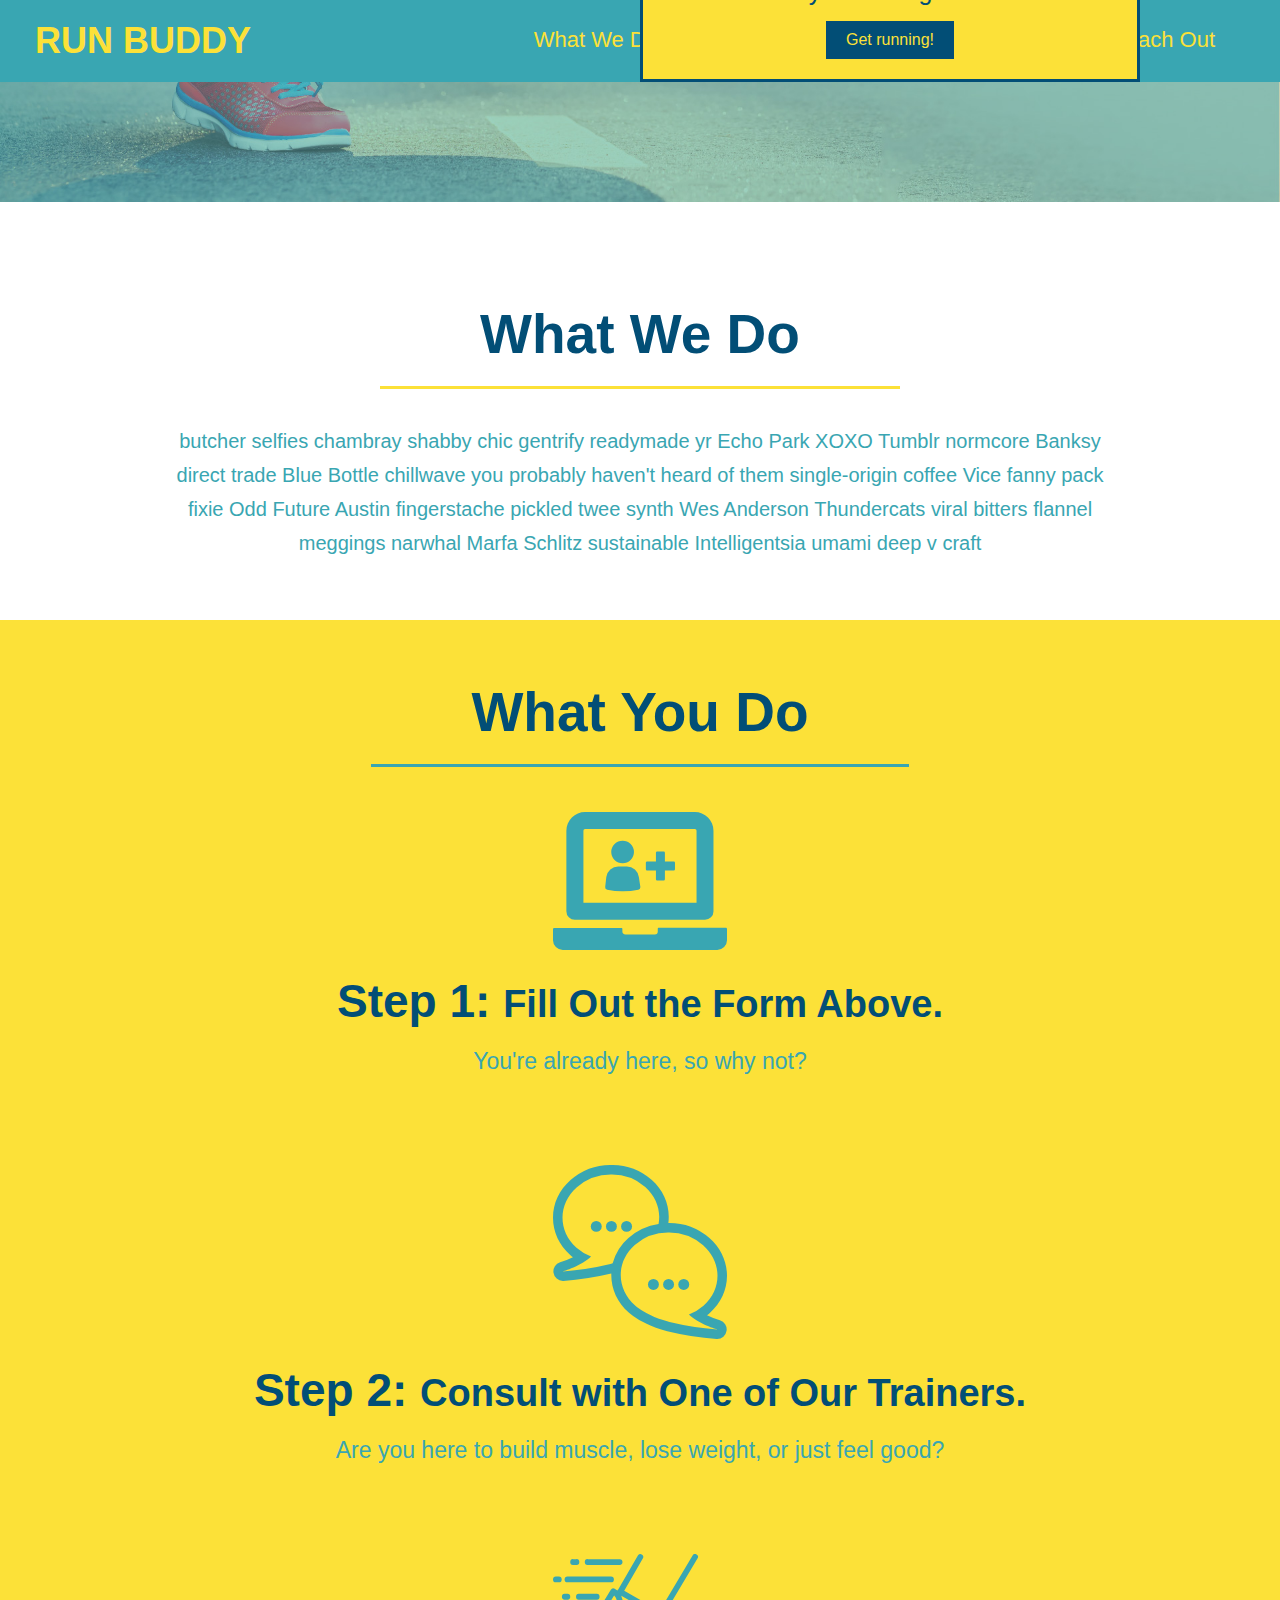
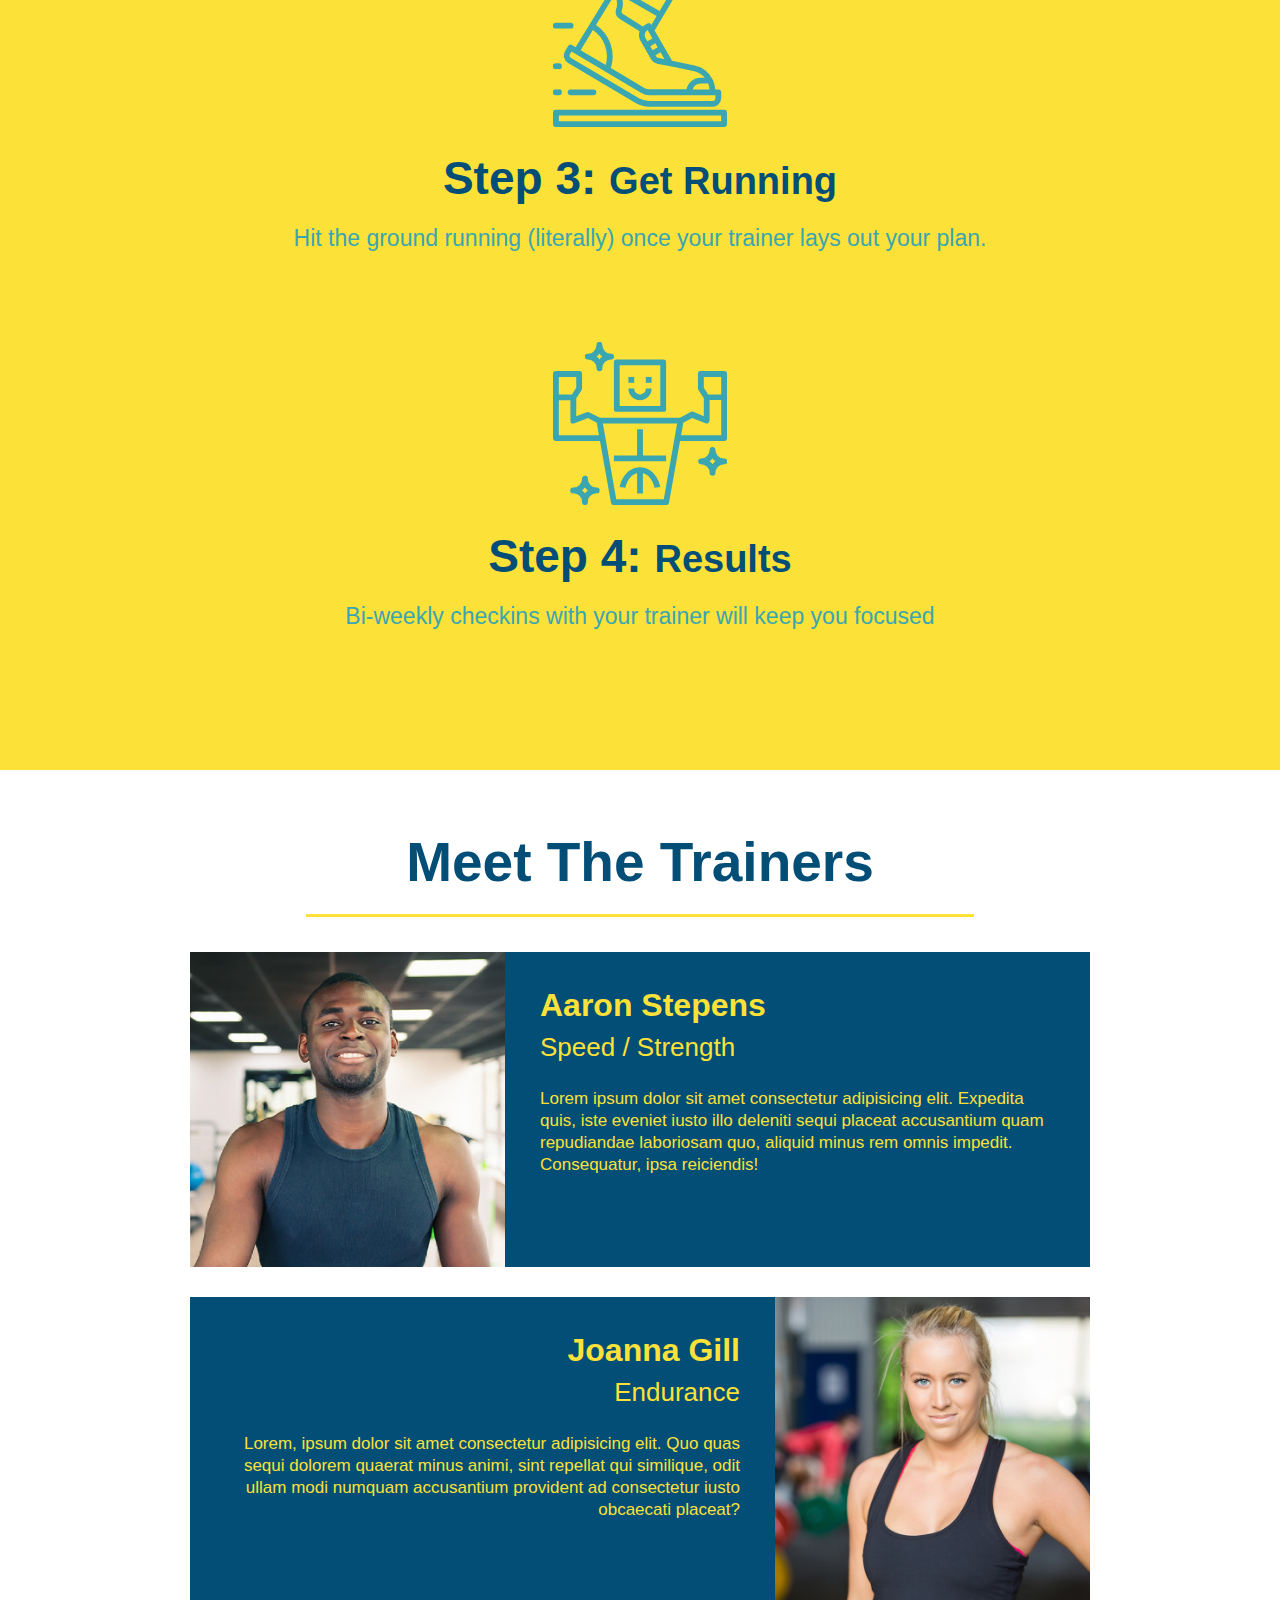
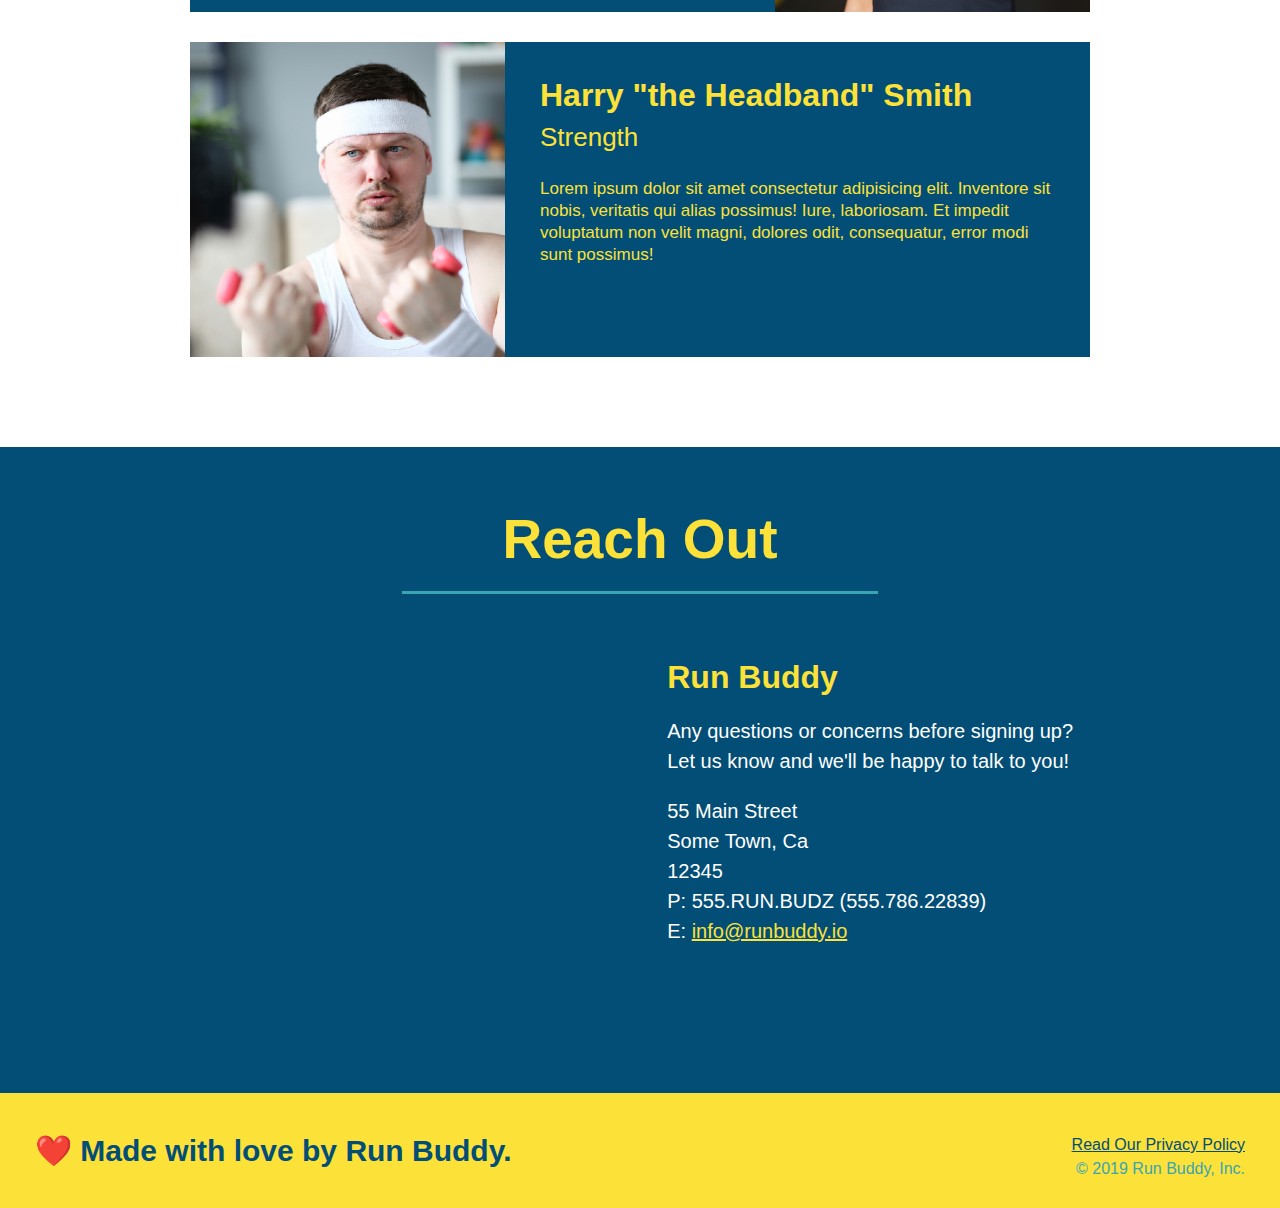
==== index.html @ 55fb3ee8 "privacy policy complete" ====
<!DOCTYPE html>
<html lang="en">

    <head>
       <meta charset="UTF-8" />
       <title>Run Buddy</title>
       <link rel="stylesheet" href="./assests/css/style.css" />
       <link rel="stylesheet" href="./assests/css/secondary-styles.css" />
    </head>

           <body>
              <!-- navigation-->
              <header>
                 <h1>
                    <a href="/">
                      RUN BUDDY
                    </a>
                 </h1>
                 <nav>
                  <!-- Unordered list element -->
                  <ul>
                     <!-- List item element -->
                     <li>
                        <!-- Anchor element -->
                        <a href="#what-we-do">What We Do</a>
                     </li>
                     <li>
                        <a href="#what-you-do">What You Do</a>
                     </li>
                     <li>
                        <a href="#your-trainers">Your Trainers</a>                          
                     </li>
                     <li>
                        <a href="#reach-out">Reach Out</a>
                     </li>
                  </ul>
               </nav>
              </header>

              <!-- Hero/jumbotron -->
              <section class="hero">
                 <div class="hero-form">
                    <h3>Getting Started Today</h3>
                    <p>Fill out this form and one of our trainers will schedule a consult</p>
                  <!-- Add form element -->
                  <form>
                     <label for="name">Enter full name:</label>
                     <input class="form-input" type="text" placeholder="your Name" name="name" id="name"/>
                     <label for="email">Enter email address:</label>
                     <input class="form-input" type="email" placeholder="Email Address" name="email" id="email" />
                     <label for="phone">Enter a telephone number:</label>
                     <input class="form-input" type="tel" placeholder="Phone Number" name="phone" id="phone"/>
                     <p>
                        Have you worked out with a trainer before?
                        <input type="radio" name="trainer-confirm" id="trainer-yes"/>
                        <label for ="trainer-yes">Yes</label>
                        <input type="radio" name="trainer-confirm" id="trainer-no"/>
                        <lable for="trainer-no">No</lable>
                     </p>
                     <p>
                        <label for="checkbox">
                        I acknowledge that i am at least 18 years of age</label>
                        <input type="checkbox" name="age-confirm" id="checkbox"/>
                     </p>
                     <button type="submit">
                        Get running!
                     </button>
                  </form>
                 </div>
              </section>
              <!-- End Hero -->

              <!-- "WHAT WE DO" SECTION -->
              <section id="what-we-do" class="intro">
                 <h2 class="section-title primary-border"> What We Do </h2>
                 <p>
                    butcher selfies chambray shabby chic gentrify readymade yr Echo Park XOXO Tumblr normcore Banksy direct trade Blue Bottle chillwave you probably haven't heard of them single-origin coffee Vice fanny pack fixie Odd Future Austin fingerstache pickled twee synth Wes Anderson Thundercats viral bitters flannel meggings narwhal Marfa Schlitz sustainable Intelligentsia umami deep v craft
                 </p>
              </section>

              <!-- "what you do" section -->
              <section id="what-you-do" class="steps">
               <h2 class="section-title secondary-border">What You Do</h2>

               <div>
                  <img src="./assests/step-1.svg" alt=""/>
                  <h3>Step 1: <span>Fill Out the Form Above.</span></h3>
                  <p> You're already here, so why not?</p>
               </div>

               <div>
                  <img src="./assests/step-2.svg" alt=""/>
                  <h3>Step 2: <span>Consult with One of Our Trainers.</span></h3>
                  <p>Are you here to build muscle, lose weight, or just feel good?</p>
               </div>

               <div>
                  <img src="./assests/step-3.svg" alt=""/>
                  <h3>Step 3: <span>Get Running</span></h3>
                  <p>Hit the ground running (literally) once your trainer lays out your plan.</p>
               </div>

               <div>
                  <img src="./assests/step-4.svg" alt=""/>
                  <h3>Step 4: <span>Results</span></h3>
                  <p>Bi-weekly checkins with your trainer will keep you focused</p>
               </div>
              </section>

              <!-- "meet the trainers"-->
              <section id="your-trainers" class="trainers">
               <h2 class="section-title primary-border">Meet The Trainers</h2>
               <!-- 1st trainer bio -->
               <article class="trainer">
                  <img src="./assests/trainer-1.jpg" alt="Aaron Stephens in his workout clothes, ready to pump iron"/>
                  <div class="trainer-bio text-left">
                     <h3>Aaron Stepens</h3>
                     <h4>Speed / Strength</h4>
                     <p>Lorem ipsum dolor sit amet consectetur adipisicing elit. Expedita quis, iste eveniet iusto illo deleniti sequi placeat accusantium quam repudiandae laboriosam quo, aliquid minus rem omnis impedit. Consequatur, ipsa reiciendis!</p>
                  </div>
               </article>
               <!-- 2nd trainer bio -->
               <article class="trainer" >
                  <div class="trainer-bio text-right">
                     <h3>Joanna Gill</h3>
                     <h4>Endurance</h4>
                     <p>Lorem, ipsum dolor sit amet consectetur adipisicing elit. Quo quas sequi dolorem quaerat minus animi, sint repellat qui similique, odit ullam modi numquam accusantium provident ad consectetur iusto obcaecati placeat?</p>
                  </div>
                  <img src="./assests/trainer-2.jpg" alt="Joanna Gill cooling off after a workout"/>
               </article>
               <!-- 3rd trainer bio -->
               <article class="trainer">
                  <img src="./assests/trainer-3.jpg" alt="Harry Snith wearing a headband and lifting comically small pink weights"/>
                  <div class="trainer-bio text-left">
                     <h3>Harry "the Headband" Smith</h3>
                     <h4>Strength</h4>
                     <p>Lorem ipsum dolor sit amet consectetur adipisicing elit. Inventore sit nobis, veritatis qui alias possimus! Iure, laboriosam. Et impedit voluptatum non velit magni, dolores odit, consequatur, error modi sunt possimus!
                     </p>
                  </div>

               </article>
              </section>

              <!-- "Reach out" section -->
              <section id="reach-out" class="contact">
               <h2 class="section-title secondary-border">Reach Out</h2>
               <div class="contact-info">
                  <iframe src="https://www.google.com/maps/embed?pb=!1m18!1m12!1m3!1d14028.545137526095!2d-81.47640531858002!3d28.475442082906326!2m3!1f0!2f0!3f0!3m2!1i1024!2i768!4f13.1!3m3!1m2!1s0x88e77ec39415df75%3A0xf985d8fc7734a5a1!2sUniversal%20Studios%20Florida!5e0!3m2!1sen!2sus!4v1634163363828!5m2!1sen!2sus"
                  style="border: 0;"
                  allowfullscreen="" 
                  loading="lazy">
                  </iframe>               
               <div>
                  <h3>Run Buddy</h3>
                  <p>
                     Any questions or concerns before signing up?
                     <br/>
                     Let us know and we'll be happy to talk to you!
                  </p>
                  <address>
                     55 Main Street <br/>
                     Some Town, Ca <br/>
                     12345 <br/>
                     P: 555.RUN.BUDZ (555.786.22839)<br/>
                     E: <a href="mailto:info@runbuddy.io">info@runbuddy.io</a>
                  </address>
                  </div>
               </div>
              </section>

              <!-- footer -->
              <footer>
                 <h2>❤️ Made with love by Run Buddy.</h2>
                 <div>
                    <a href="./privacy-policy.html">Read Our Privacy Policy</a><br />
                    &copy; 2019 Run Buddy, Inc.
                 </div>
              </footer>

           </body>
</html>
---- assests/css/style.css ----
* {
    margin: 0;
    padding: 0;
    box-sizing: border-box;
}
body {
    /* more on this crazy alphanumerical value in a minute! */
    color: #39a6b2;
    font-family: Helvetica, Arial, sans-serif;
  }
  /* apply styles to <header> */
  header {
      padding: 20px 35px;
      background-color: #39a6b2;
  }
  header h1 {
      font-weight: bold;
      font-size: 36px;
      color: #fce138;
      margin: 0;
      display: inline;
  }

  header a {
      text-decoration: none;
      color: #fce138;
  }
  header nav {
      float: right;
      margin: 7px 0;
  }
  header nav ul li {
      display: inline;
  }
  header nav ul li a {
      margin: 0 30px;
      font-weight: lighter;
      font-size: 22px;
  }
  
  footer {
      background: #fce138;
      width: 100%;
      padding: 40px 35px;
  }
  footer h2 {
      display: inline;
      color: #024e76;
      font-size: 30px;
      margin: 0;
  }
  footer div {
      float: right;
      line-height: 1.5;
      text-align: right;
  }
  footer a {
      color: #024e76;
  }
  section {
      padding: 60px;
  }
  /* Hero Style Chart */
  .hero {
    background-image: url("../hero-bg.jpg");
    height: 600px;
    background-size: cover;
    background-position: center;
    position: relative;
  }
  
  .hero-form {
    border: 3px solid #024e76;
    background-color: #fce138;
    padding: 20px;
    width: 500px;
    color: #024e76;
    position: absolute;
    bottom: 120px;
    right: 140px;
  }
  
  .hero-form h3 {
      font-size: 20px;
      margin: 0px;

  }

  .hero-form p {
      margin: 5px 0 15px 0;
  }

  .form-input {
    border: 1px solid #024e76;
    display: block;
    padding: 7px 15px;
    font-size: 16px;
    color: #024e76;
    width: 100%;
    margin-bottom: 15px 
  }

  .hero-form label {
      margin: 0 5px
  }

  .hero-form button {
    color: #fce138;
    background-color: #024e76;
    border: none;
    padding: 10px 20px;
    font-size: 16px;
  }

  .intro {
    text-align: center;
  }
  
  .intro p {
      margin: 0 auto;
      line-height: 1.7;
      color: #39a6b2;
      width: 80%;
      font-size: 20px;
  }

  .steps {
      text-align: center;
      background: #fce138;
  }

  .steps div {
    margin-bottom: 80px;
  }
  
  .steps img {
    width: 15%;
    margin: 10px 0;
  }
  
  .steps h3 {
    color: #024e76;
    font-size: 46px;
    margin-top: 10px;
  }
  
  .steps p {
    color: #39a6b2;
    font-size: 23px;
  }
  
  .steps span {
    font-size: 38px;
  }


  
  .section-title {
    font-size: 55px;
    color: #024e76;
    margin-bottom: 35px;
    padding: 0 100px 20px 100px;
    display: inline-block;
    border-bottom: 3px solid;
  }
   .primary-border {
       border-color: #fce138;
   }
   .secondary-border {
       border-color: #39a6b2;
   }
   
   .trainers {
    text-align: center;
  }
   .trainer {
       width: 900px;
       margin:0 auto 30px auto;
       background: #024e76;
       color: #fce138;
       overflow: auto;
   }
   .trainer img {
       width: 35%;
       float: left;
   }
   .trainer-bio {
       padding: 35px;
       float: left;
       width: 65%;
   }
   .trainer-bio h3 {
       font-size: 32px;
       margin-bottom: 8px;
   }
   .trainer-bio h4 {
       font-weight: lighter;
       font-size: 26px;
       margin-bottom: 25px;
   }
   .trainer-bio p {
       font-size: 17px;
       line-height: 1.3;
   }

   .text-left {
       text-align: left;
   }
   .text-right {
       text-align: right;
   }

   .contact {
    background-color: #024e76;
    text-align: center;
   }

   .contact h2 {
       color: #fce138;
   }

   .contact-info iframe {
       width: 400px;
       height: 400px;
   }

   .contact-info div {
       width: 410px;
       display: inline-block;
       vertical-align: top;
       text-align: left;
       margin: 30px 0 0 60px;
       color: white;
   }

   .contact-info h3 {
       color: #fce138;
       font-size: 32px;
   }
    .contact-info p, .contact-info address {
        margin: 20px 0;
        line-height: 1.5;
        font-size: 20px;
        font-style: normal;
    }
.contact-info a {
    color: #fce138;
}
---- assests/css/secondary-styles.css ----
.hero {
    background-position: bottom;
    height: auto;
    text-align: center;
    margin-bottom: 40px;
}

.page-title {
    color: #fce138;
    display: inline-block;
    border-bottom: 4px solid;
    padding: 0 80 15;
    font-weight: normal;
    font-size: 42px;
    font-style: italic;
}

.secondary-content {
    width: 80%;
    margin: 0 auto;
    color: #024e76;
}

.secondary-content h3, p {
    font-size: 25px;
    margin: 20px 0;
}

.secondary-content p {
    font-size: 16px;
    line-height: 1.5;
    
}

.secondary-content ul {
    margin: 15px 20px;

}

.secondary-content li {
    color: #39a6b2;
    margin: 10px 0;
}
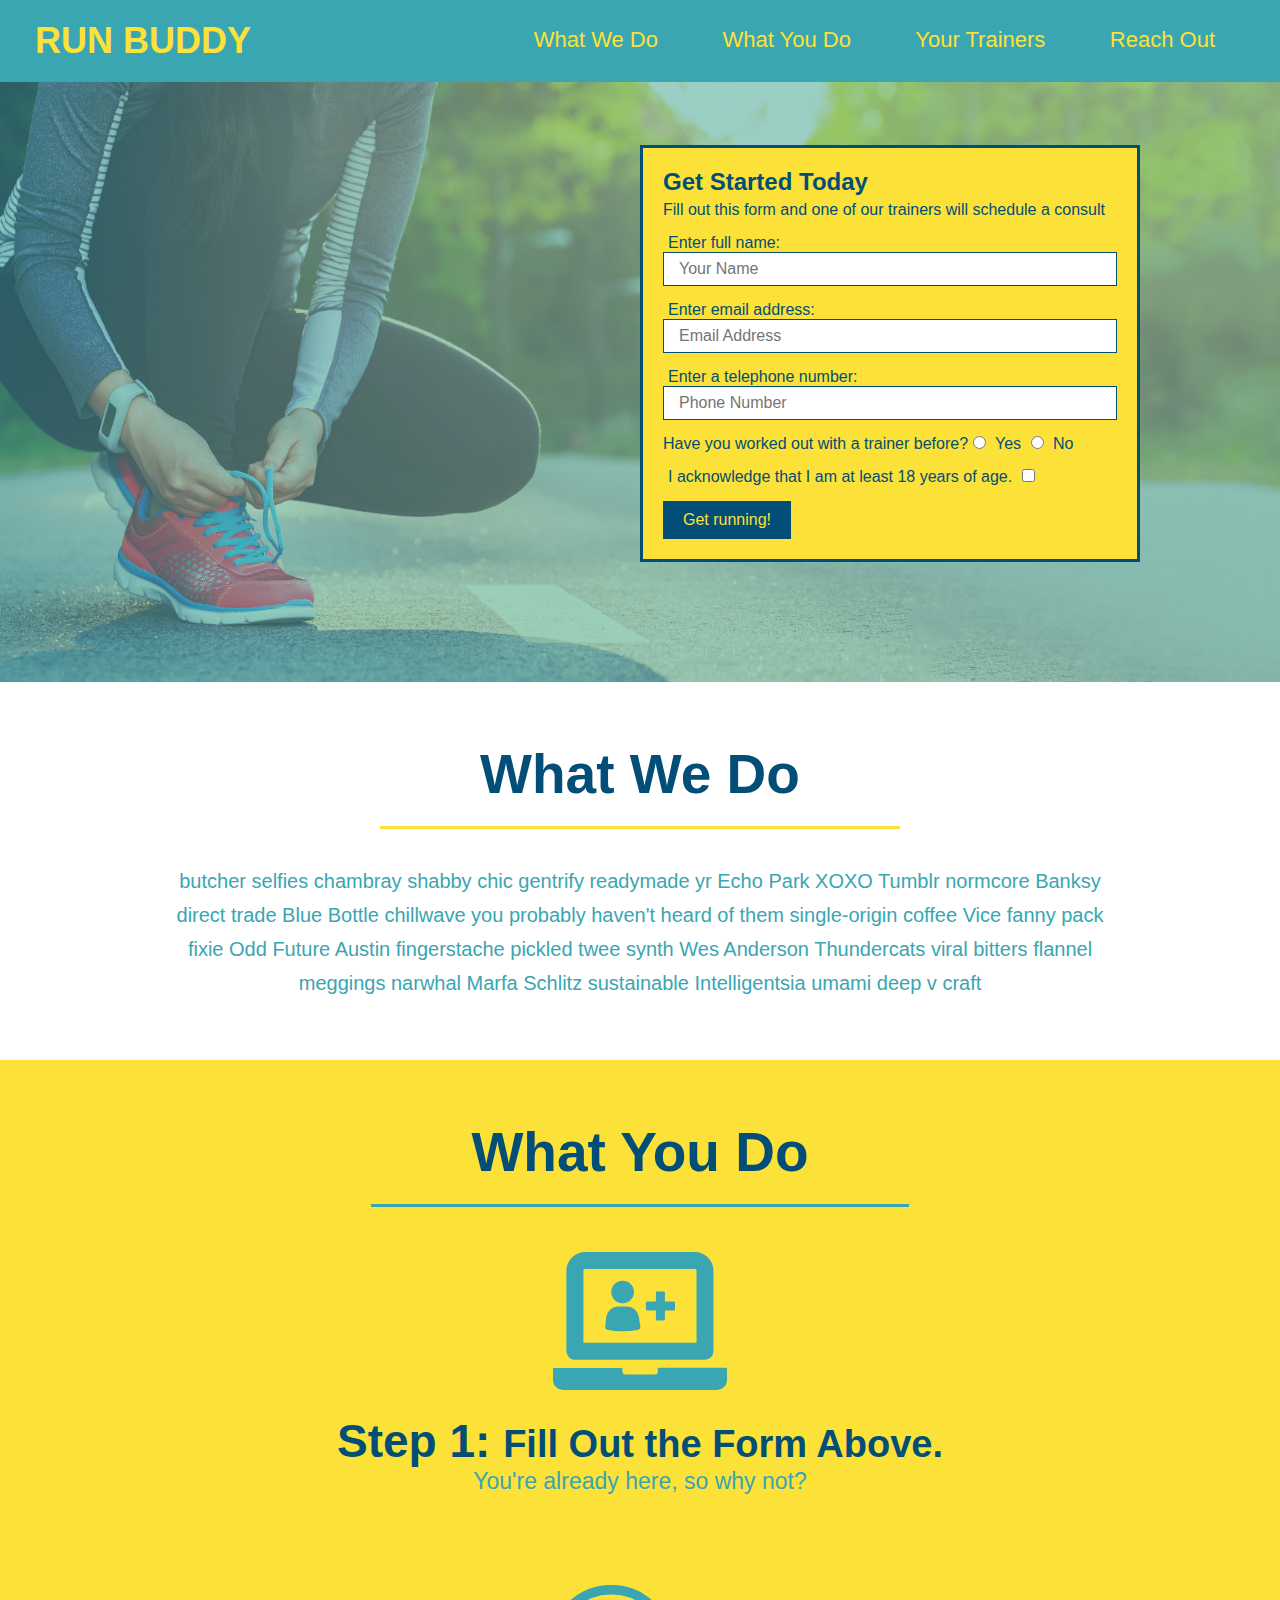
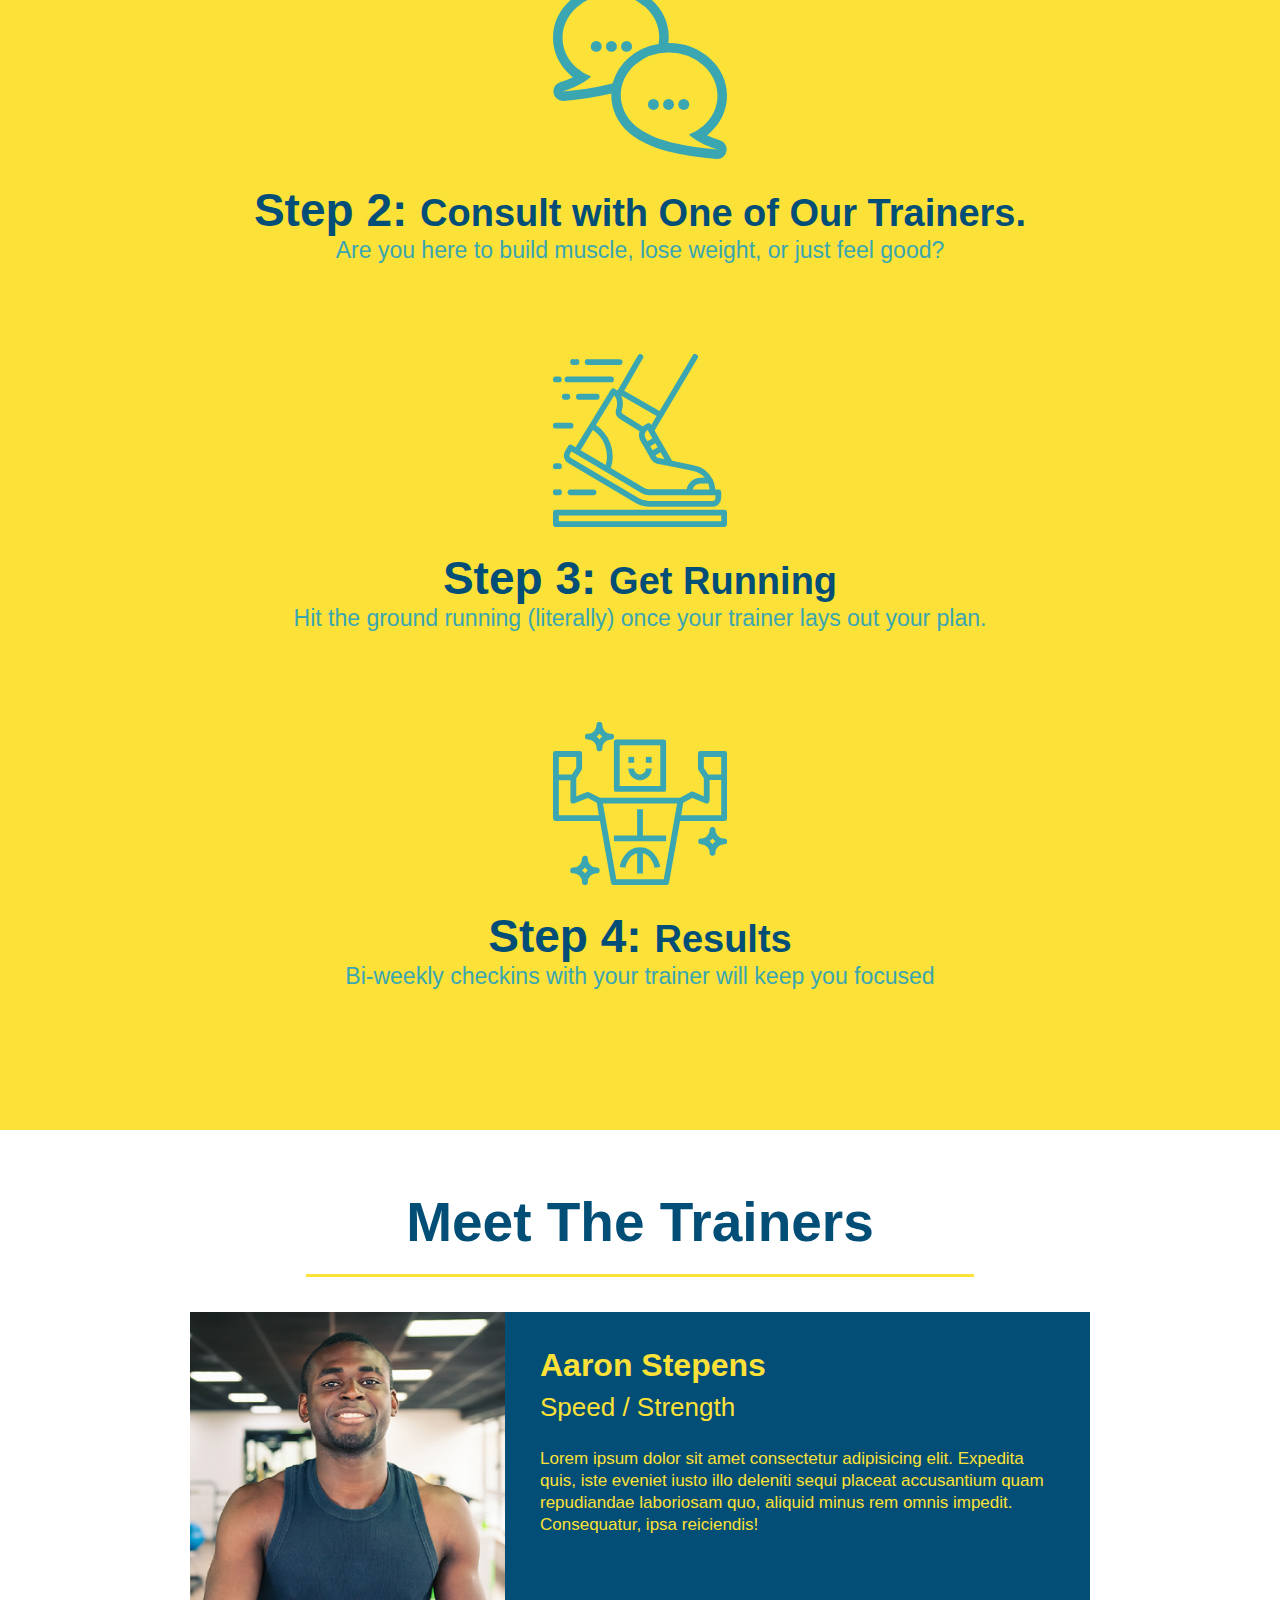
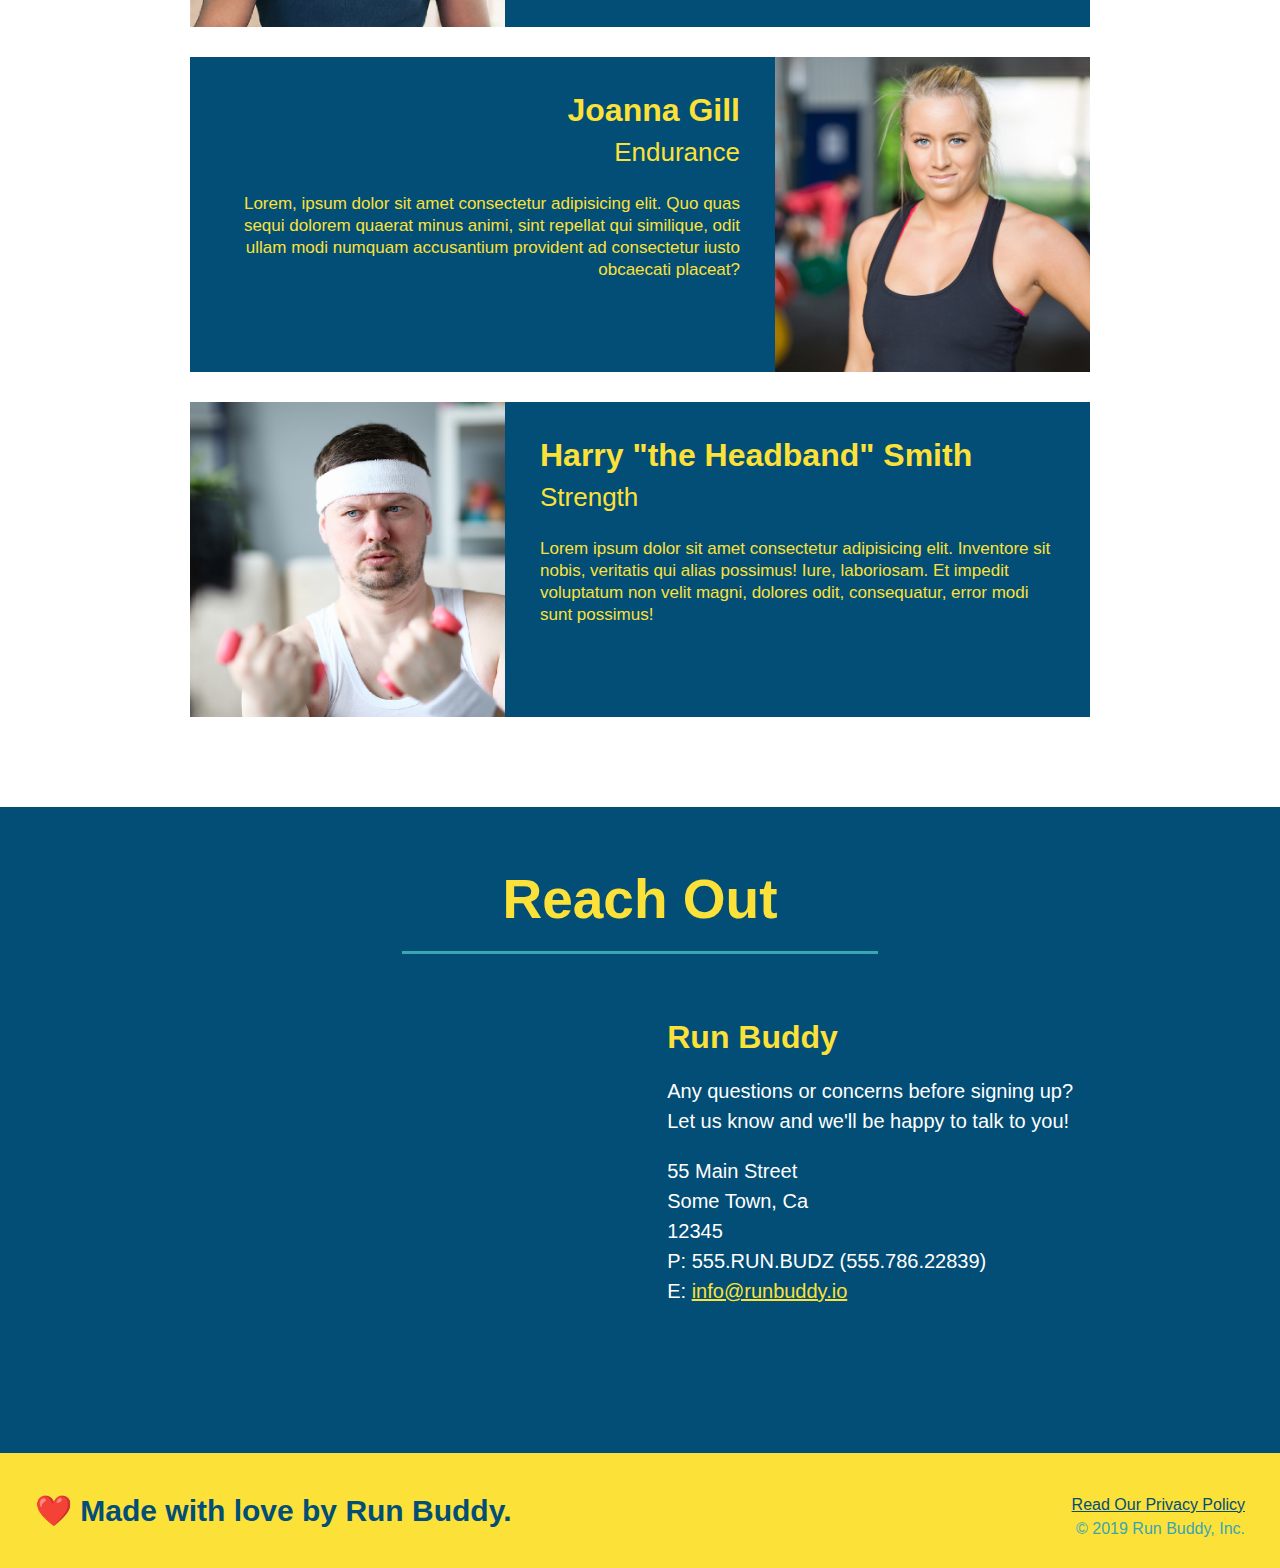
==== commit 570d083d: "Run buddy complete" ====
--- a/index.html
+++ b/index.html
@@ -5,7 +5,6 @@
        <meta charset="UTF-8" />
        <title>Run Buddy</title>
        <link rel="stylesheet" href="./assests/css/style.css" />
-       <link rel="stylesheet" href="./assests/css/secondary-styles.css" />
     </head>
 
            <body>
@@ -40,12 +39,12 @@
               <!-- Hero/jumbotron -->
               <section class="hero">
                  <div class="hero-form">
-                    <h3>Getting Started Today</h3>
+                    <h3>Get Started Today</h3>
                     <p>Fill out this form and one of our trainers will schedule a consult</p>
                   <!-- Add form element -->
                   <form>
                      <label for="name">Enter full name:</label>
-                     <input class="form-input" type="text" placeholder="your Name" name="name" id="name"/>
+                     <input class="form-input" type="text" placeholder="Your Name" name="name" id="name"/>
                      <label for="email">Enter email address:</label>
                      <input class="form-input" type="email" placeholder="Email Address" name="email" id="email" />
                      <label for="phone">Enter a telephone number:</label>
@@ -53,13 +52,13 @@
                      <p>
                         Have you worked out with a trainer before?
                         <input type="radio" name="trainer-confirm" id="trainer-yes"/>
-                        <label for ="trainer-yes">Yes</label>
-                        <input type="radio" name="trainer-confirm" id="trainer-no"/>
-                        <lable for="trainer-no">No</lable>
+                        <label for="trainer-yes">Yes</label>
+                        <input type="radio" name="trainer-confirm" id="trainer-no" />
+                        <label for="trainer-no">No</label>
                      </p>
                      <p>
                         <label for="checkbox">
-                        I acknowledge that i am at least 18 years of age</label>
+                        I acknowledge that I am at least 18 years of age.</label>
                         <input type="checkbox" name="age-confirm" id="checkbox"/>
                      </p>
                      <button type="submit">
@@ -145,7 +144,7 @@
               <section id="reach-out" class="contact">
                <h2 class="section-title secondary-border">Reach Out</h2>
                <div class="contact-info">
-                  <iframe src="https://www.google.com/maps/embed?pb=!1m18!1m12!1m3!1d14028.545137526095!2d-81.47640531858002!3d28.475442082906326!2m3!1f0!2f0!3f0!3m2!1i1024!2i768!4f13.1!3m3!1m2!1s0x88e77ec39415df75%3A0xf985d8fc7734a5a1!2sUniversal%20Studios%20Florida!5e0!3m2!1sen!2sus!4v1634163363828!5m2!1sen!2sus"
+                  <iframe src="https://www.google.com/maps/embed?pb=!1m18!1m12!1m3!1d3147.1079747227936!2d-120.42364418397035!3d37.92790791110593!2m3!1f0!2f0!3f0!3m2!1i1024!2i768!4f13.1!3m3!1m2!1s0x8090c49129b6ac57%3A0xb56c7eb95a2cd8bd!2sMain%20St%2C%20California%2095327!5e0!3m2!1sen!2sus!4v1616426329495!5m2!1sen!2sus"
                   style="border: 0;"
                   allowfullscreen="" 
                   loading="lazy">
--- a/assests/css/style.css
+++ b/assests/css/style.css
@@ -81,8 +81,8 @@
   }
   
   .hero-form h3 {
-      font-size: 20px;
-      margin: 0px;
+      font-size: 24px;
+      margin: 0;
 
   }
 
@@ -97,11 +97,11 @@
     font-size: 16px;
     color: #024e76;
     width: 100%;
-    margin-bottom: 15px 
+    margin-bottom: 15px;
   }
 
   .hero-form label {
-      margin: 0 5px
+      margin: 0 5px;
   }
 
   .hero-form button {
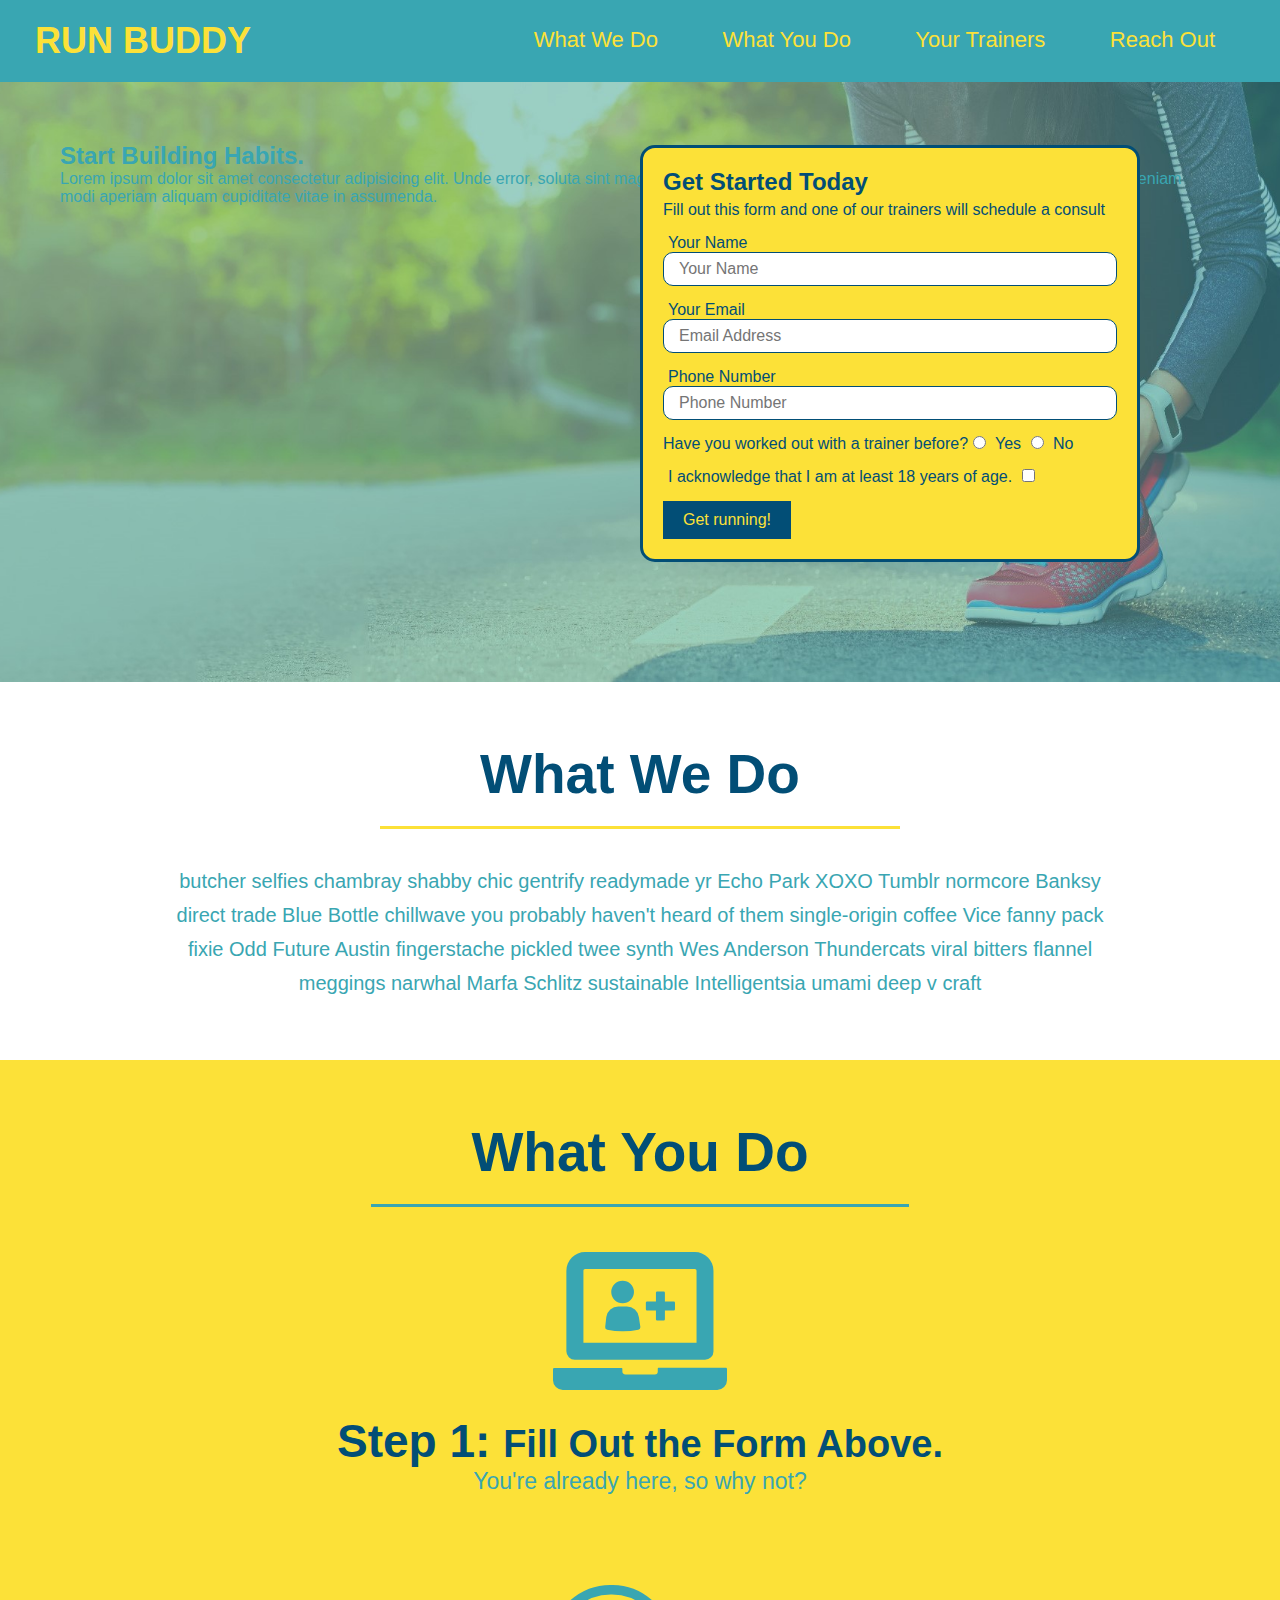
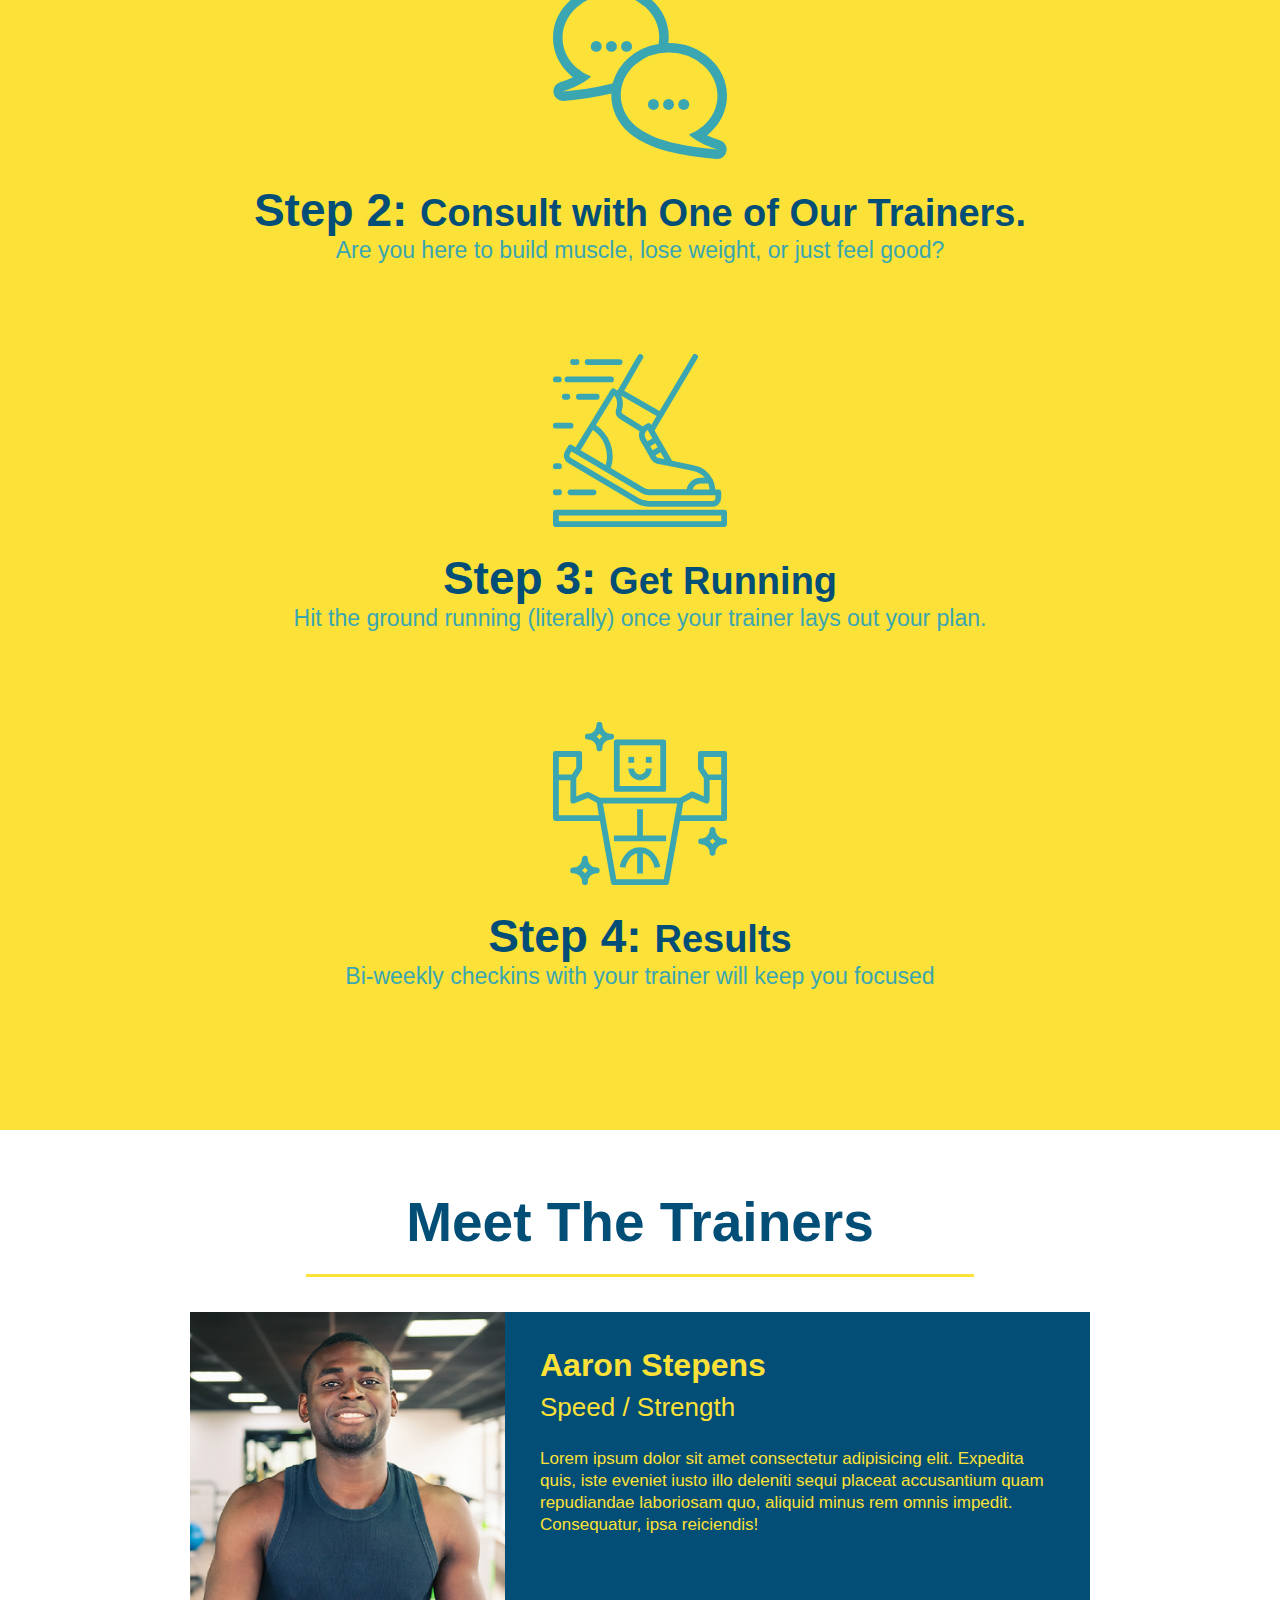
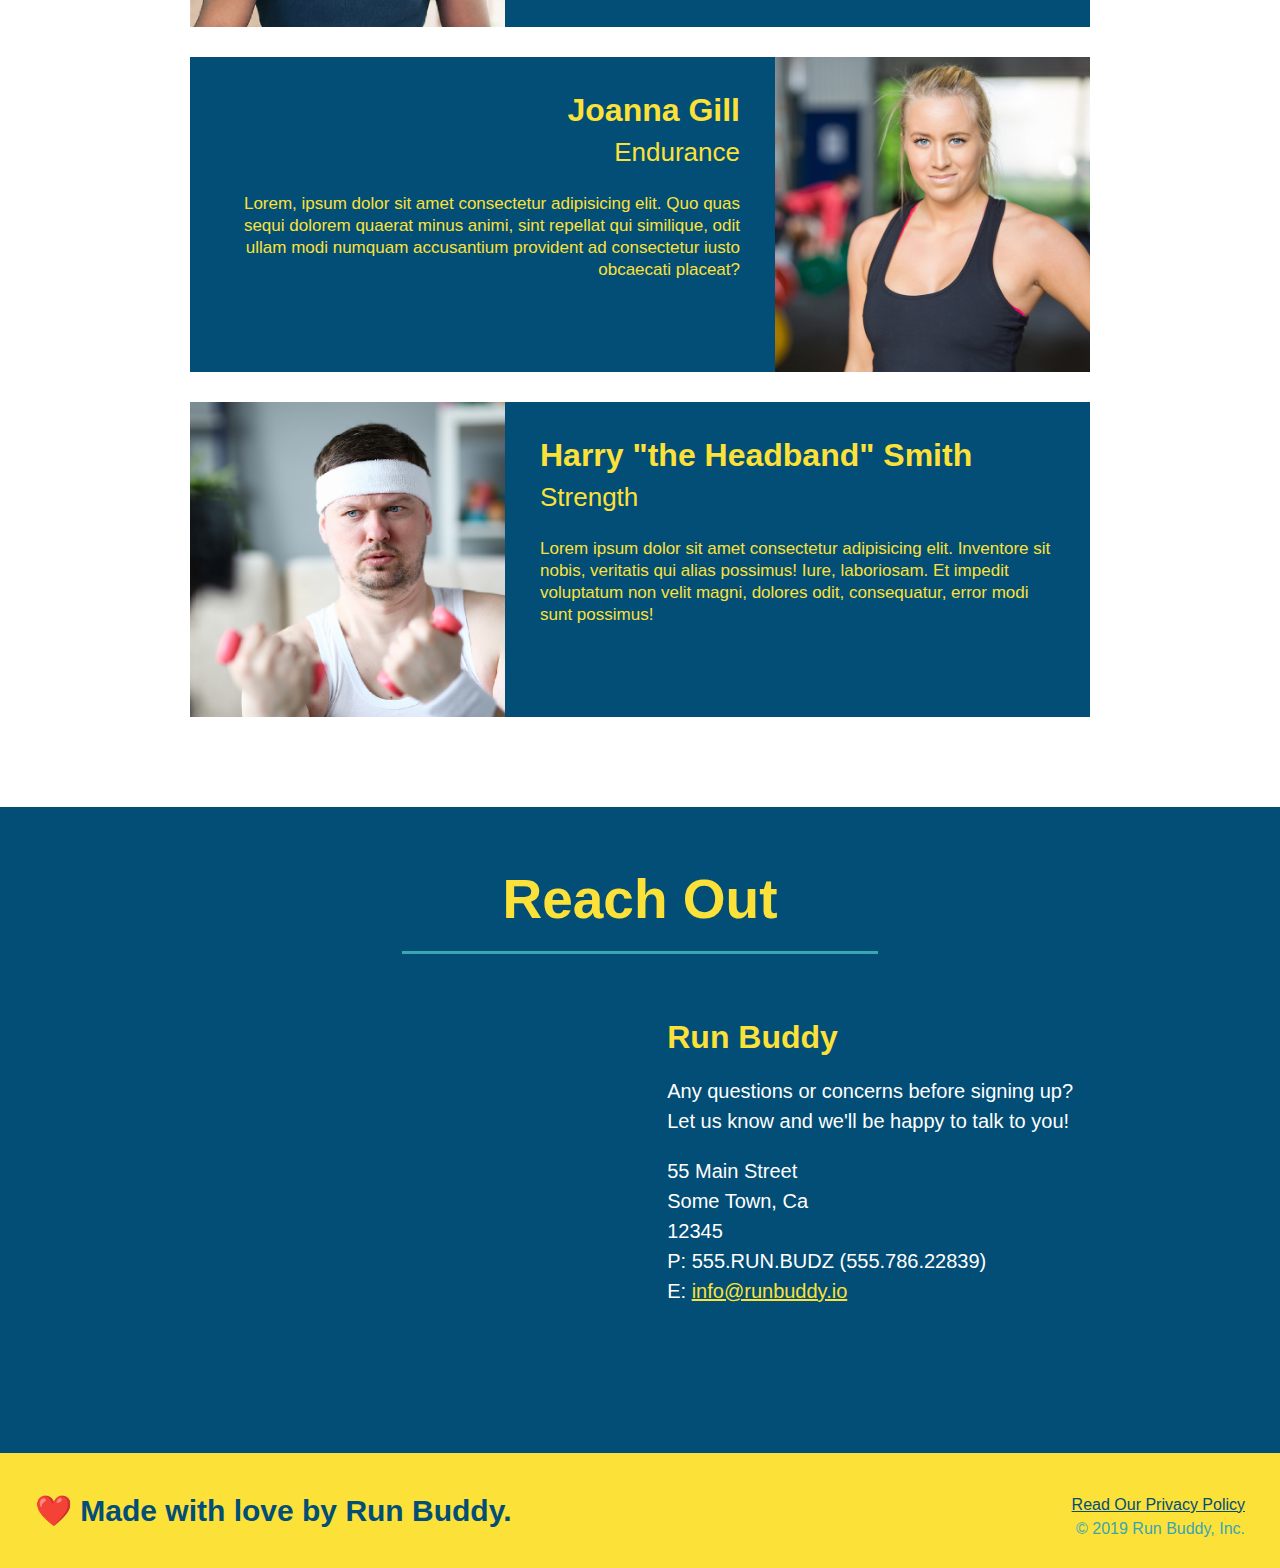
==== commit 68d69101: "add content to hero, replace image" ====
--- a/index.html
+++ b/index.html
@@ -38,16 +38,21 @@
 
               <!-- Hero/jumbotron -->
               <section class="hero">
+                 <div class="hero-cta">
+                    <h2>Start Building Habits.</h2>
+                    <p>Lorem ipsum dolor sit amet consectetur adipisicing elit. Unde error, soluta sint magnam dicta iure molestiae eaque laborum illo omnis, eligendi maxime veniam modi aperiam aliquam cupiditate vitae in assumenda.
+                    </p>
+                 </div>
                  <div class="hero-form">
                     <h3>Get Started Today</h3>
                     <p>Fill out this form and one of our trainers will schedule a consult</p>
                   <!-- Add form element -->
                   <form>
-                     <label for="name">Enter full name:</label>
+                     <label for="name">Your Name</label>
                      <input class="form-input" type="text" placeholder="Your Name" name="name" id="name"/>
-                     <label for="email">Enter email address:</label>
+                     <label for="email">Your Email</label>
                      <input class="form-input" type="email" placeholder="Email Address" name="email" id="email" />
-                     <label for="phone">Enter a telephone number:</label>
+                     <label for="phone">Phone Number</label>
                      <input class="form-input" type="tel" placeholder="Phone Number" name="phone" id="phone"/>
                      <p>
                         Have you worked out with a trainer before?
--- a/assests/css/style.css
+++ b/assests/css/style.css
@@ -78,6 +78,7 @@
     position: absolute;
     bottom: 120px;
     right: 140px;
+    border-radius: 15px;
   }
   
   .hero-form h3 {
@@ -98,6 +99,7 @@
     color: #024e76;
     width: 100%;
     margin-bottom: 15px;
+    border-radius: 10px;
   }
 
   .hero-form label {
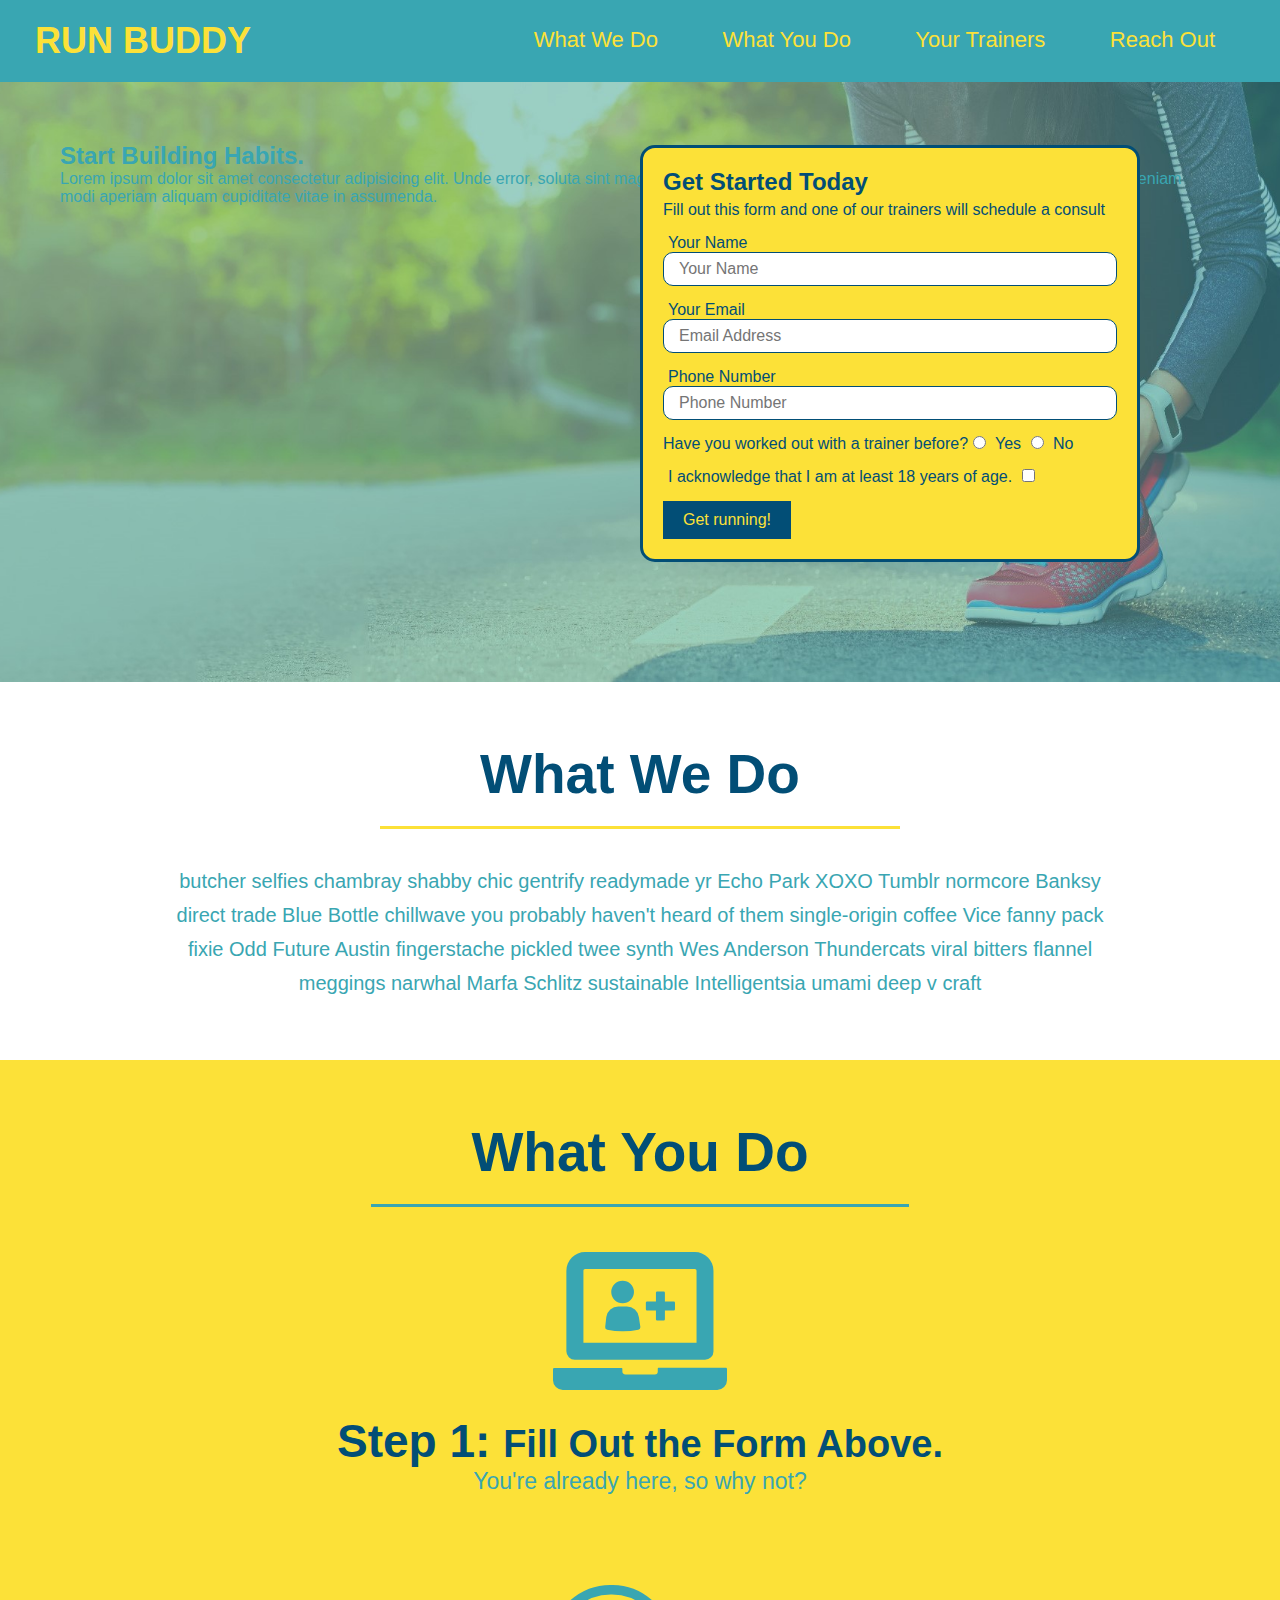
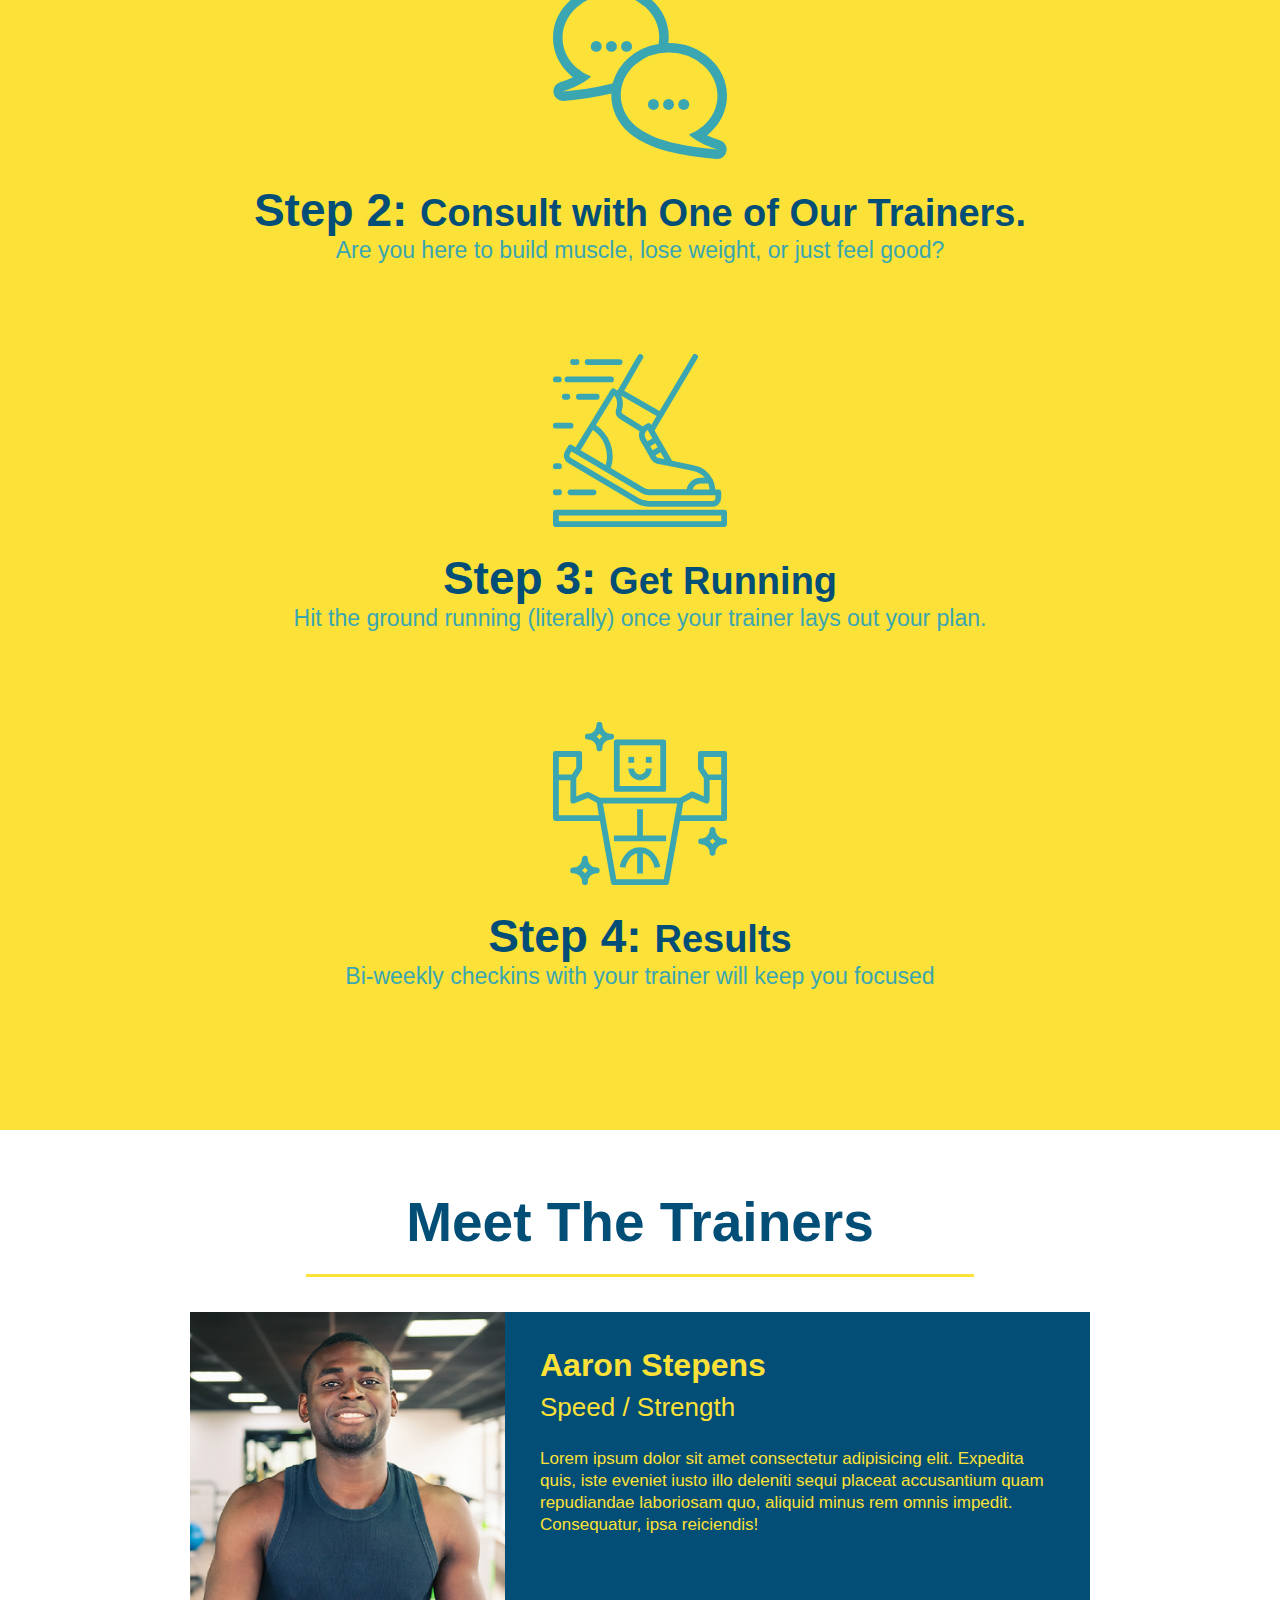
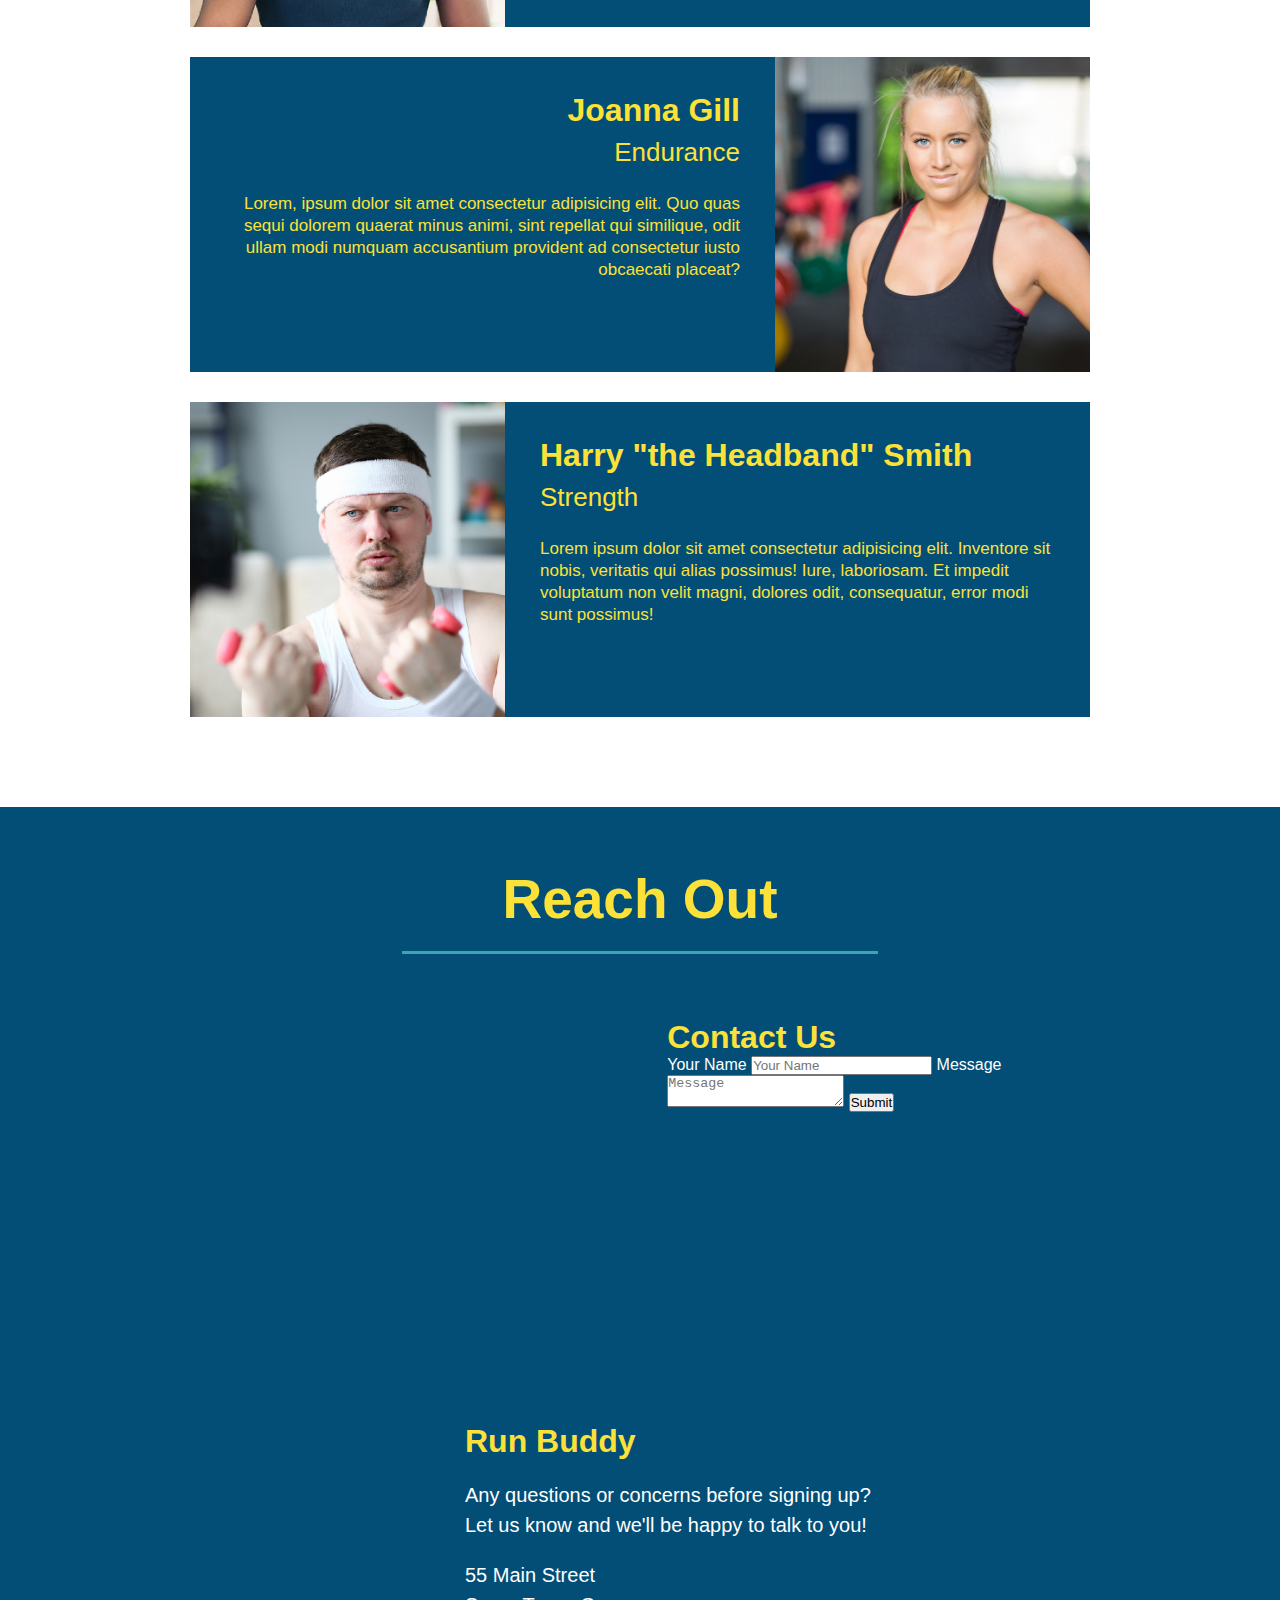
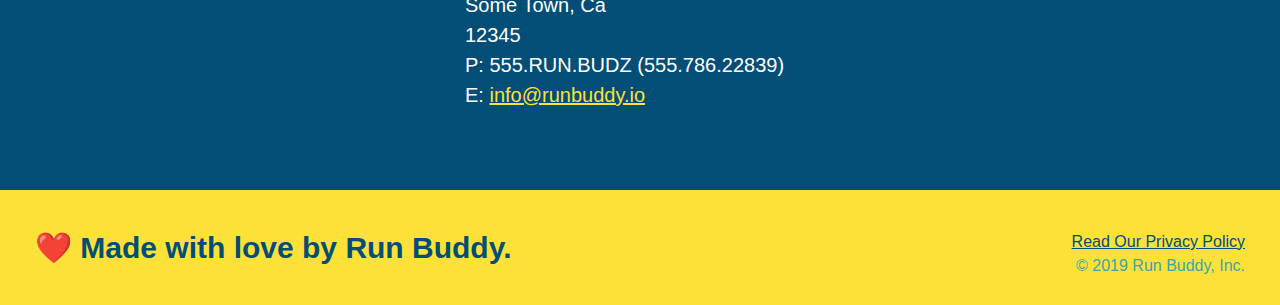
==== commit 39af8165: "add contact form" ====
--- a/index.html
+++ b/index.html
@@ -149,11 +149,25 @@
               <section id="reach-out" class="contact">
                <h2 class="section-title secondary-border">Reach Out</h2>
                <div class="contact-info">
+
                   <iframe src="https://www.google.com/maps/embed?pb=!1m18!1m12!1m3!1d3147.1079747227936!2d-120.42364418397035!3d37.92790791110593!2m3!1f0!2f0!3f0!3m2!1i1024!2i768!4f13.1!3m3!1m2!1s0x8090c49129b6ac57%3A0xb56c7eb95a2cd8bd!2sMain%20St%2C%20California%2095327!5e0!3m2!1sen!2sus!4v1616426329495!5m2!1sen!2sus"
                   style="border: 0;"
                   allowfullscreen="" 
                   loading="lazy">
-                  </iframe>               
+                  </iframe>
+                  
+                  <div class="contact-form">
+                     <h3>Contact Us</h3>
+                     <form>
+                        <label for="contact-name">Your Name</label>
+                        <input type="text" id="contact-name" placeholder="Your Name"/>
+
+                        <label for="contact-message">Message</label>
+                        <textarea id="contact-message" placeholder="Message"></textarea>
+
+                        <button type="submit">Submit</button>
+                     </form>
+                  </div>               
                <div>
                   <h3>Run Buddy</h3>
                   <p>
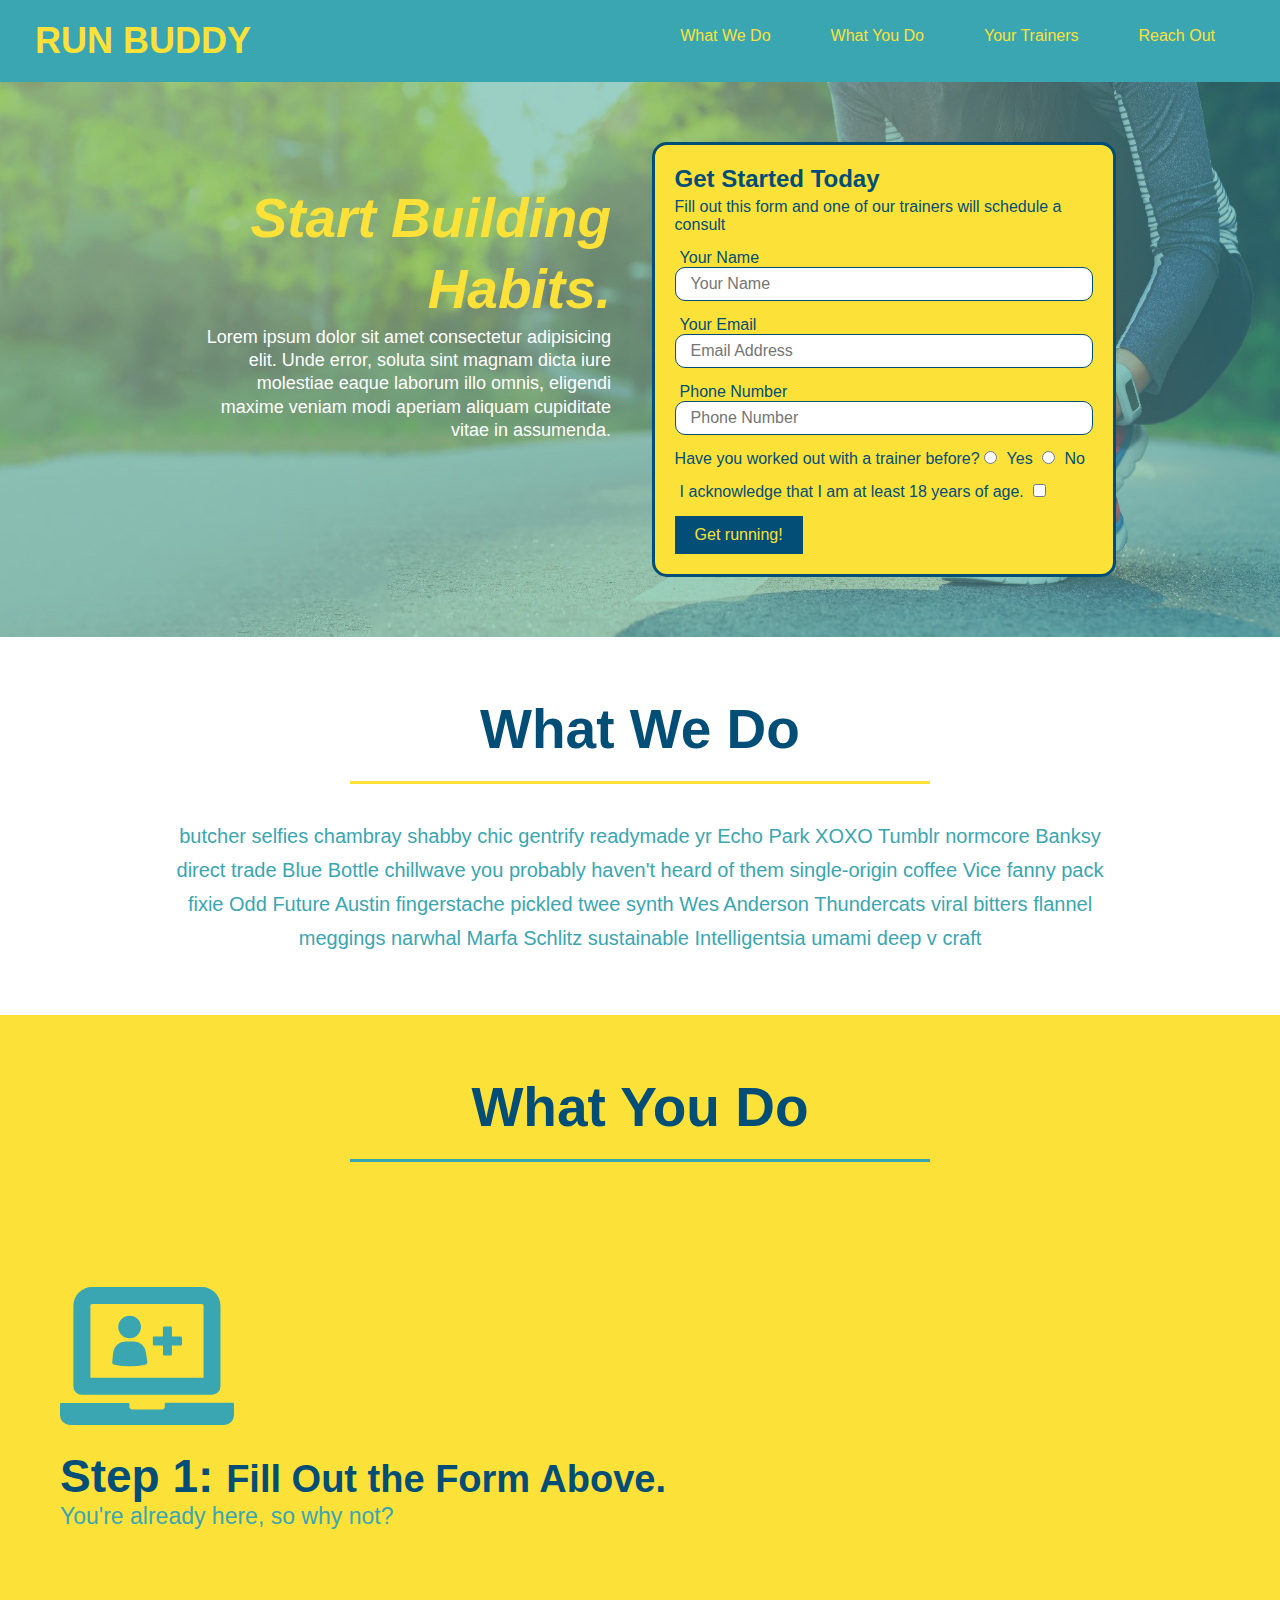
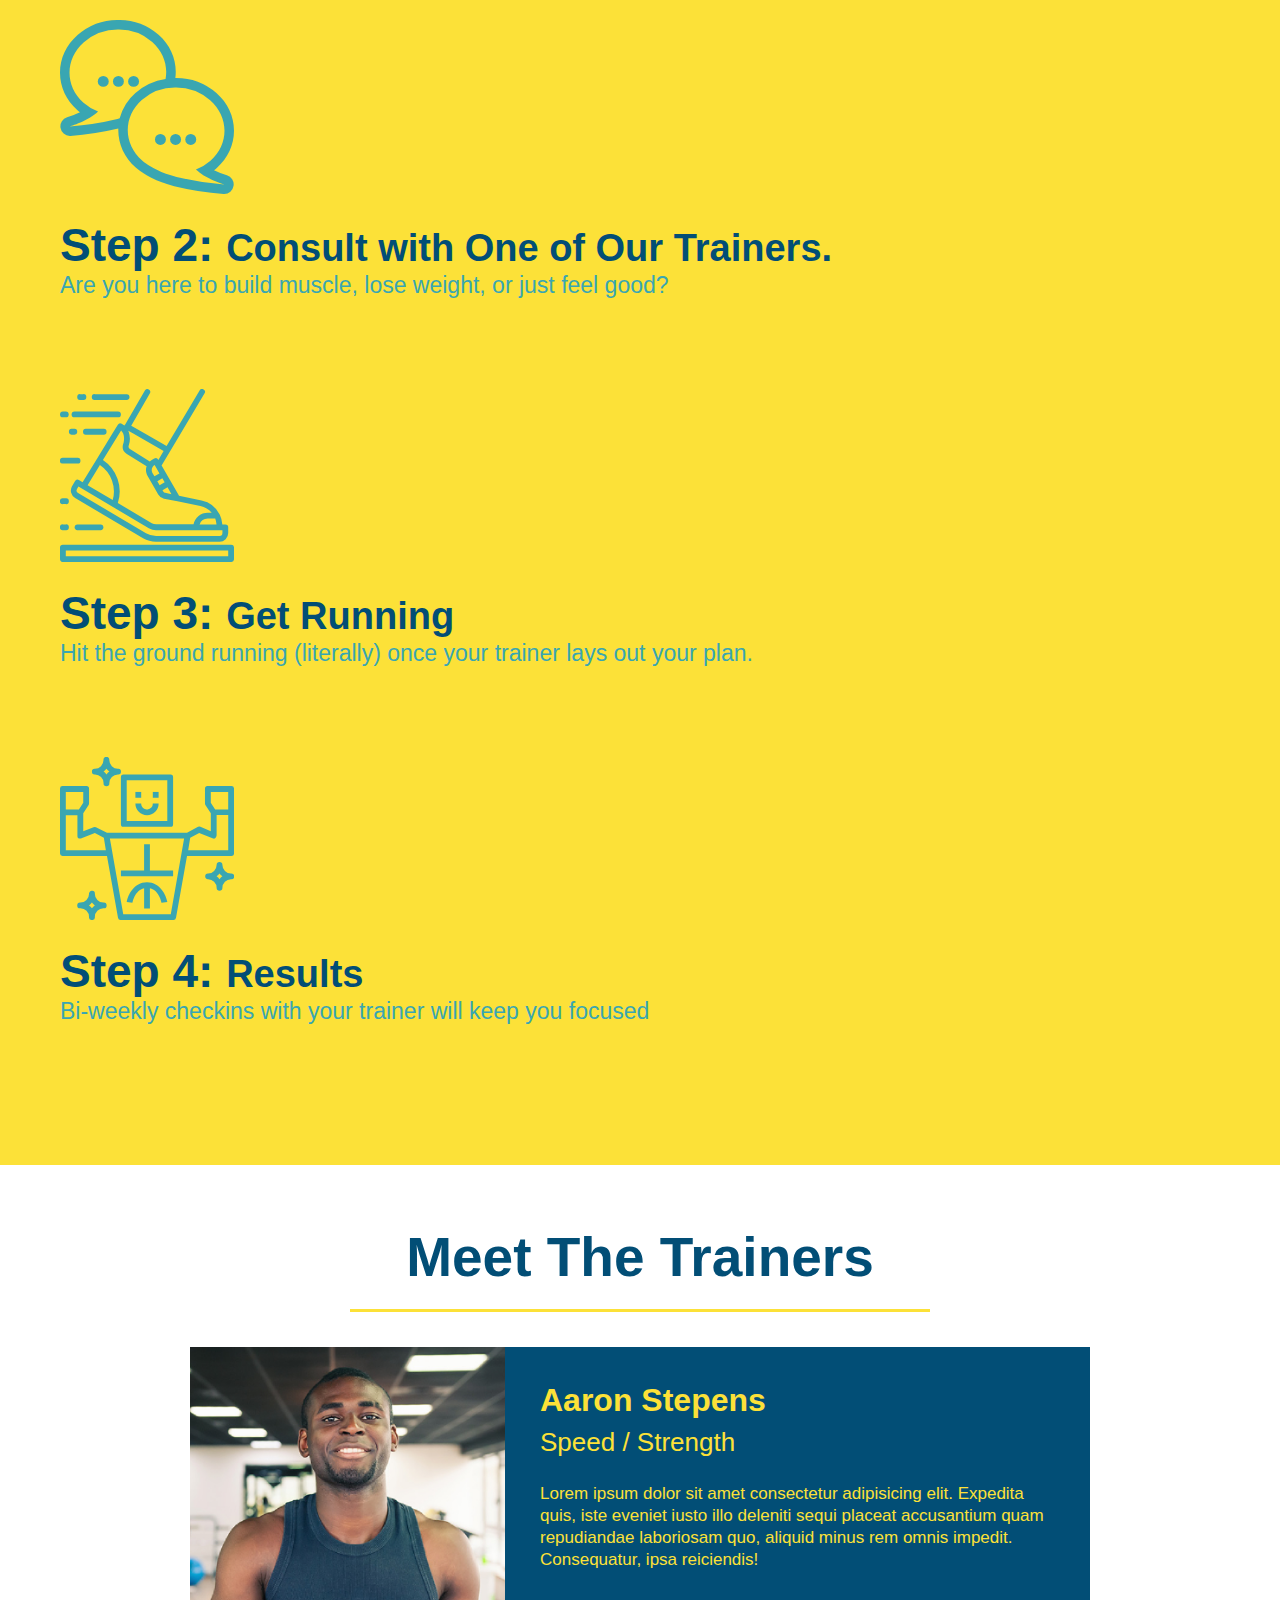
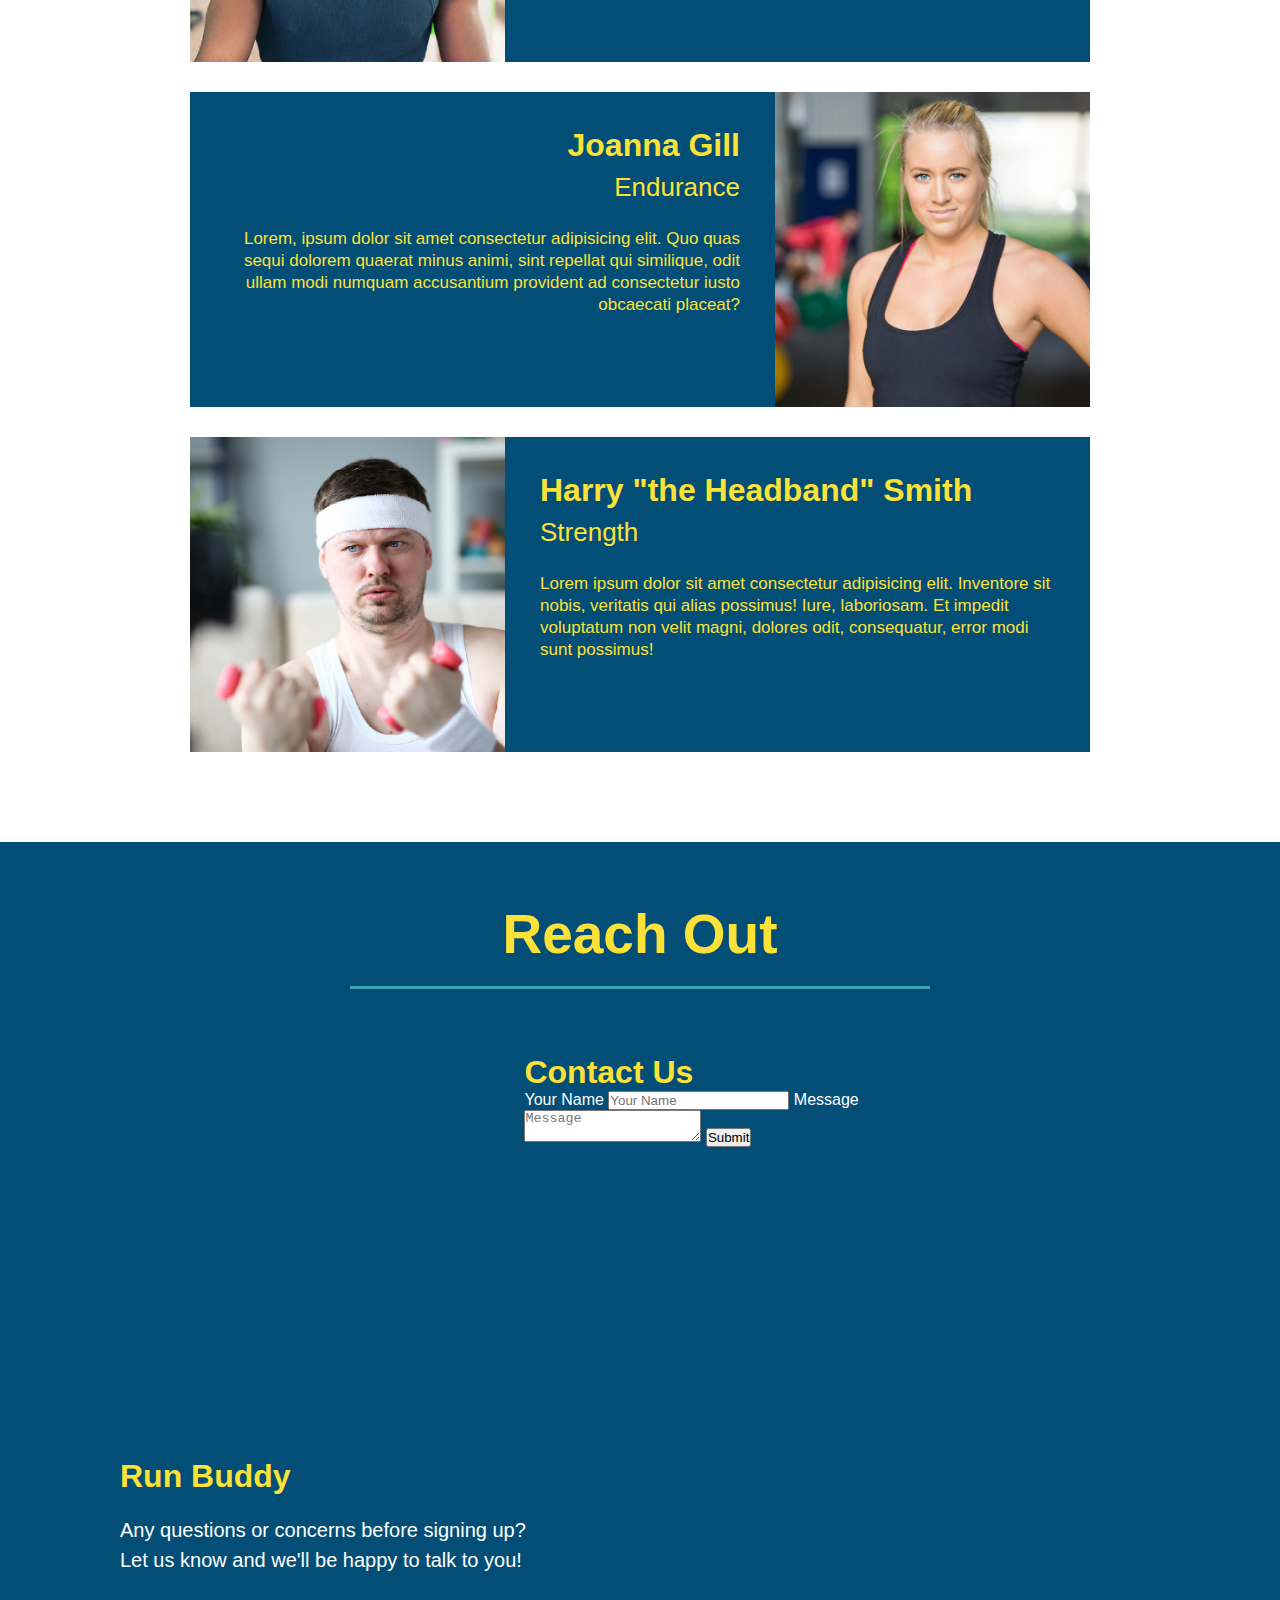
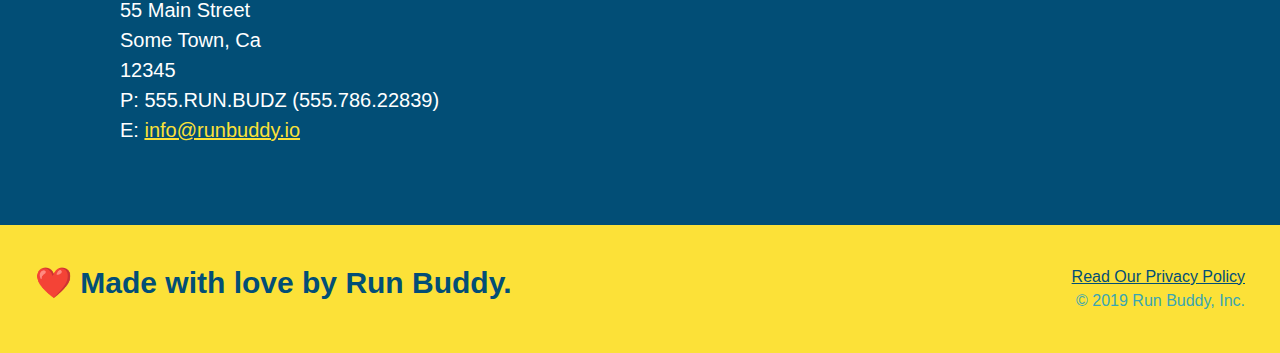
==== commit 1eb34555: "css changes for what we do" ====
--- a/index.html
+++ b/index.html
@@ -76,15 +76,21 @@
 
               <!-- "WHAT WE DO" SECTION -->
               <section id="what-we-do" class="intro">
+                 <div class="flex-row">
                  <h2 class="section-title primary-border"> What We Do </h2>
+                 </div>
+                 <div class="flex-row">
                  <p>
                     butcher selfies chambray shabby chic gentrify readymade yr Echo Park XOXO Tumblr normcore Banksy direct trade Blue Bottle chillwave you probably haven't heard of them single-origin coffee Vice fanny pack fixie Odd Future Austin fingerstache pickled twee synth Wes Anderson Thundercats viral bitters flannel meggings narwhal Marfa Schlitz sustainable Intelligentsia umami deep v craft
                  </p>
+                 </div>
               </section>
 
               <!-- "what you do" section -->
               <section id="what-you-do" class="steps">
+               <div class="flex-row">  
                <h2 class="section-title secondary-border">What You Do</h2>
+               </div>
 
                <div>
                   <img src="./assests/step-1.svg" alt=""/>
@@ -113,7 +119,9 @@
 
               <!-- "meet the trainers"-->
               <section id="your-trainers" class="trainers">
+               <div class="flex-row"> 
                <h2 class="section-title primary-border">Meet The Trainers</h2>
+               </div>
                <!-- 1st trainer bio -->
                <article class="trainer">
                   <img src="./assests/trainer-1.jpg" alt="Aaron Stephens in his workout clothes, ready to pump iron"/>
@@ -147,7 +155,9 @@
 
               <!-- "Reach out" section -->
               <section id="reach-out" class="contact">
+               <div class="flex-row">
                <h2 class="section-title secondary-border">Reach Out</h2>
+               </div>
                <div class="contact-info">
 
                   <iframe src="https://www.google.com/maps/embed?pb=!1m18!1m12!1m3!1d3147.1079747227936!2d-120.42364418397035!3d37.92790791110593!2m3!1f0!2f0!3f0!3m2!1i1024!2i768!4f13.1!3m3!1m2!1s0x8090c49129b6ac57%3A0xb56c7eb95a2cd8bd!2sMain%20St%2C%20California%2095327!5e0!3m2!1sen!2sus!4v1616426329495!5m2!1sen!2sus"
--- a/assests/css/style.css
+++ b/assests/css/style.css
@@ -12,13 +12,15 @@
   header {
       padding: 20px 35px;
       background-color: #39a6b2;
+      display: flex;
+      justify-content: space-between;
+      flex-wrap: wrap;
   }
   header h1 {
       font-weight: bold;
       font-size: 36px;
       color: #fce138;
       margin: 0;
-      display: inline;
   }
 
   header a {
@@ -26,31 +28,36 @@
       color: #fce138;
   }
   header nav {
-      float: right;
       margin: 7px 0;
   }
-  header nav ul li {
-      display: inline;
+  header nav ul {
+      display: flex;
+      flex-wrap: wrap;
+      justify-content: space-between;
+      align-items: center;
+      list-style: none;
   }
   header nav ul li a {
       margin: 0 30px;
       font-weight: lighter;
-      font-size: 22px;
+      font-size: 1.55vx;
   }
   
   footer {
       background: #fce138;
       width: 100%;
       padding: 40px 35px;
+      display:flex;
+      flex-wrap: wrap;
+      justify-content: space-between;
+
   }
   footer h2 {
-      display: inline;
       color: #024e76;
       font-size: 30px;
       margin: 0;
   }
   footer div {
-      float: right;
       line-height: 1.5;
       text-align: right;
   }
@@ -63,22 +70,21 @@
   /* Hero Style Chart */
   .hero {
     background-image: url("../hero-bg.jpg");
-    height: 600px;
     background-size: cover;
     background-position: center;
-    position: relative;
+    display: flex;
+    justify-content: center;
+    flex-wrap: wrap;
   }
   
   .hero-form {
     border: 3px solid #024e76;
     background-color: #fce138;
     padding: 20px;
-    width: 500px;
-    color: #024e76;
-    position: absolute;
-    bottom: 120px;
-    right: 140px;
+    color: #024e76;
     border-radius: 15px;
+    width: 40%;
+    margin: 3.5;
   }
   
   .hero-form h3 {
@@ -114,20 +120,17 @@
     font-size: 16px;
   }
 
-  .intro {
-    text-align: center;
-  }
-  
+   
   .intro p {
       margin: 0 auto;
       line-height: 1.7;
       color: #39a6b2;
       width: 80%;
       font-size: 20px;
+      text-align: center;
   }
 
   .steps {
-      text-align: center;
       background: #fce138;
   }
 
@@ -160,10 +163,11 @@
   .section-title {
     font-size: 55px;
     color: #024e76;
-    margin-bottom: 35px;
-    padding: 0 100px 20px 100px;
-    display: inline-block;
     border-bottom: 3px solid;
+    padding-bottom: 20px;
+    text-align: center;
+    margin: 0 auto 35px auto;
+    width: 50%;
   }
    .primary-border {
        border-color: #fce138;
@@ -173,7 +177,7 @@
    }
    
    .trainers {
-    text-align: center;
+    
   }
    .trainer {
        width: 900px;
@@ -212,9 +216,13 @@
        text-align: right;
    }
 
+   .flex-row {
+       display: flex;
+   }
+
    .contact {
     background-color: #024e76;
-    text-align: center;
+
    }
 
    .contact h2 {
@@ -247,4 +255,17 @@
     }
 .contact-info a {
     color: #fce138;
-}+}
+.hero-cta {
+    width: 35%;
+    text-align: right;
+    margin: 3.5%;
+    color: #fff;
+    font-size: 18px;
+    line-height: 1.3;
+}
+.hero-cta h2 {
+    font-style: italic;
+    font-size: 55px;
+    color: #fce138;
+}
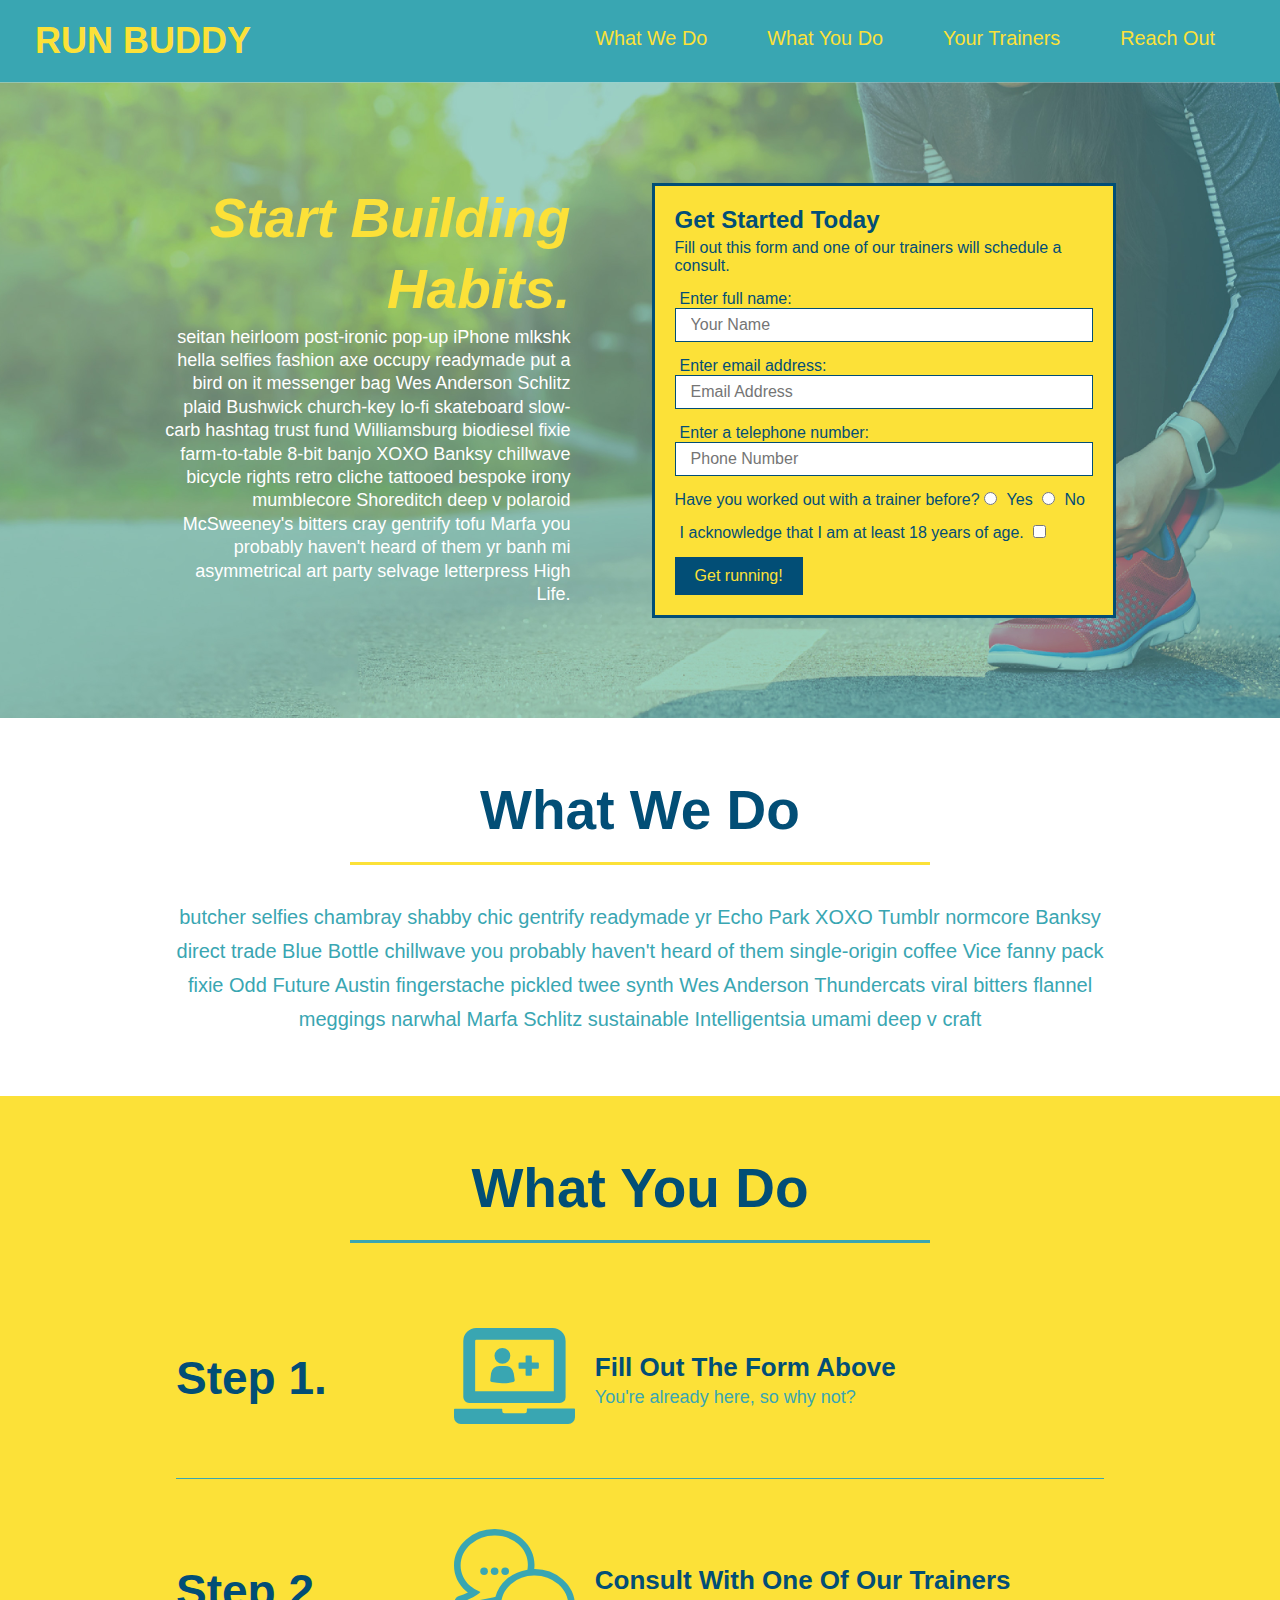
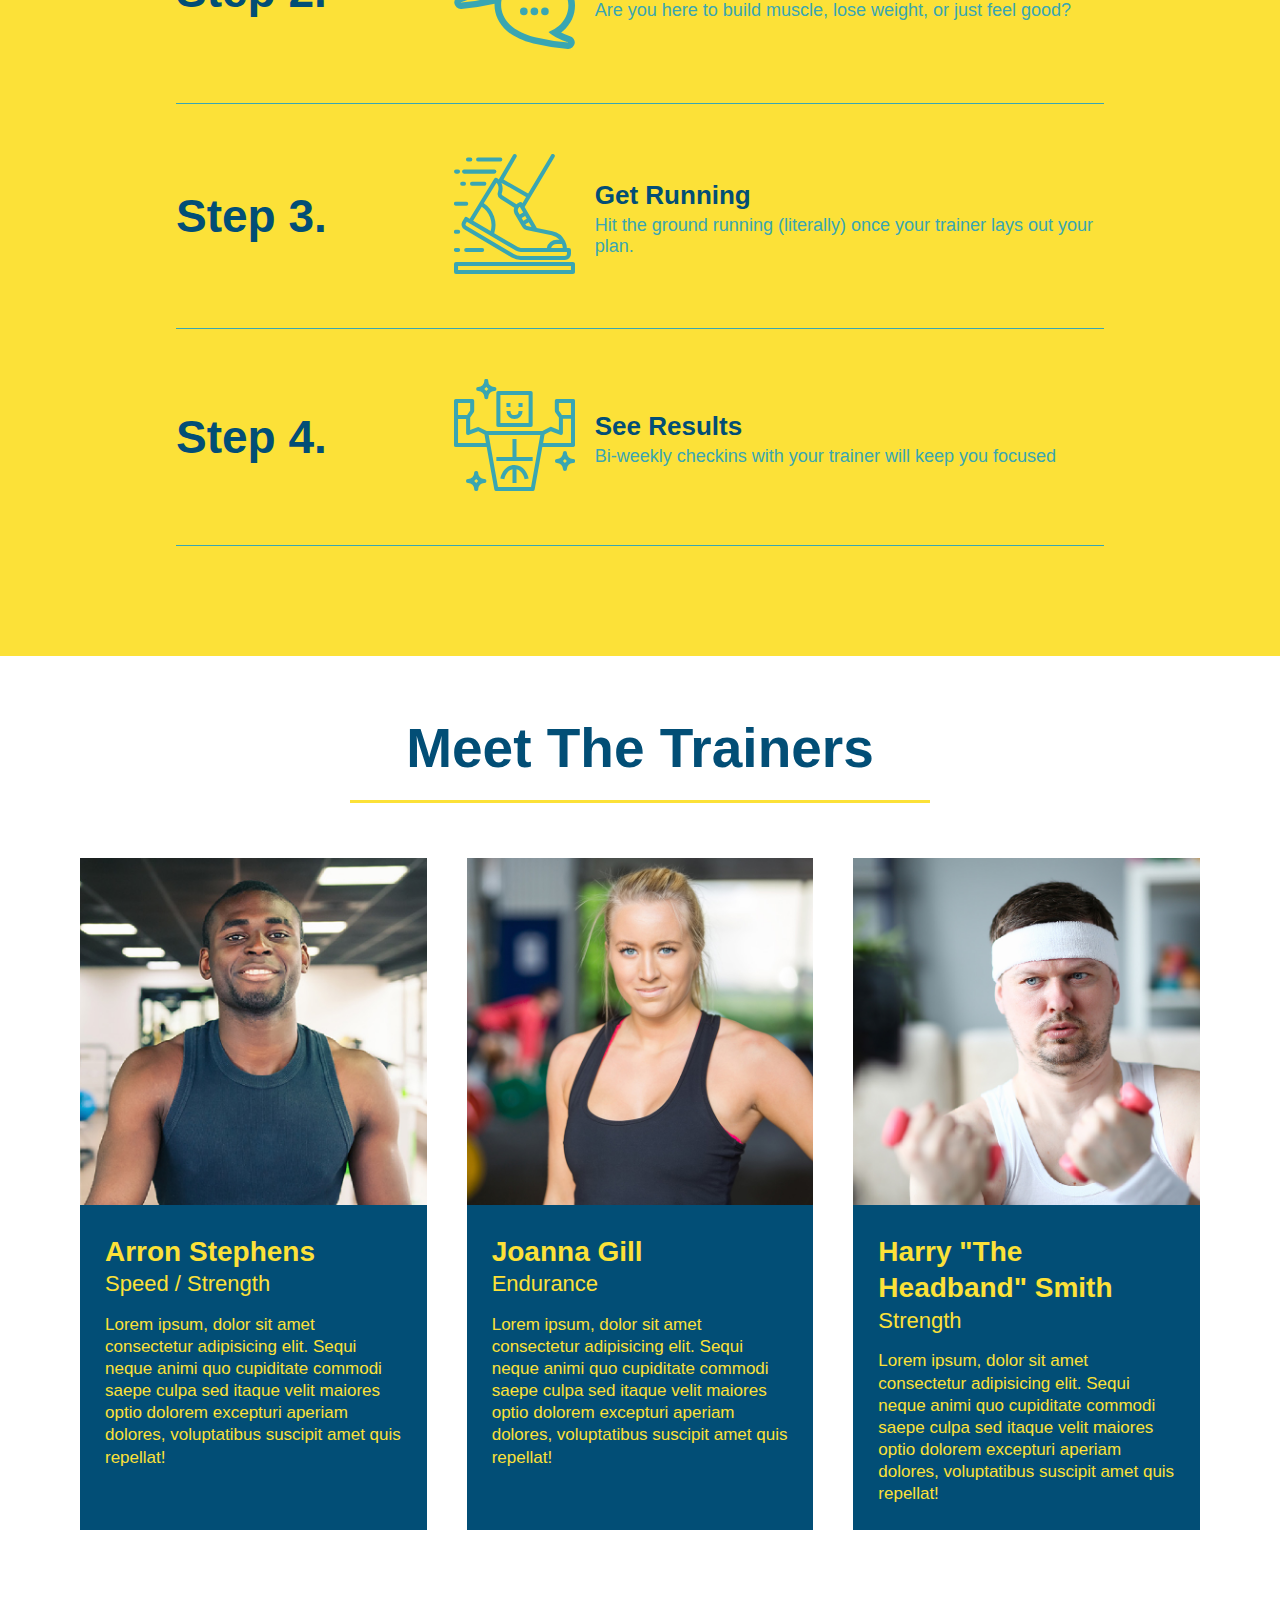
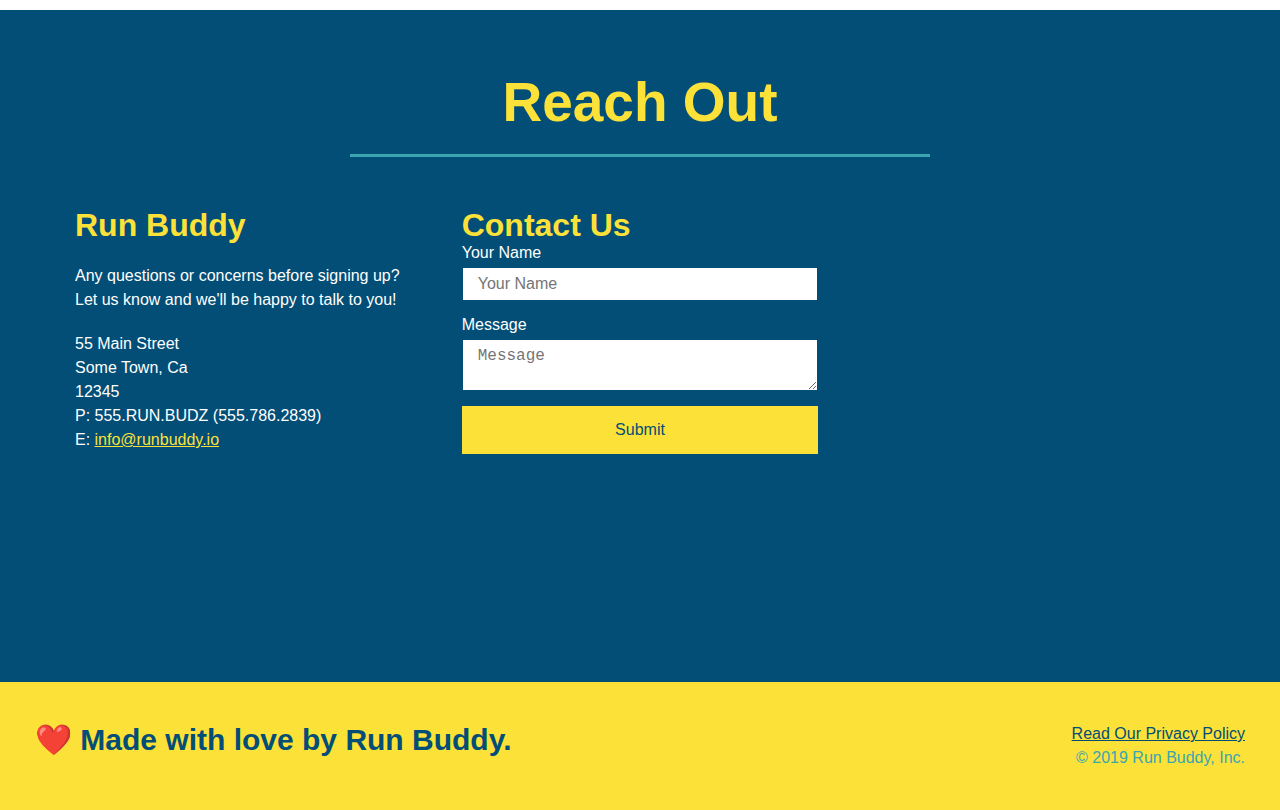
==== commit f1004e61: "finish flex/project" ====
--- a/index.html
+++ b/index.html
@@ -1,209 +1,248 @@
 <!DOCTYPE html>
 <html lang="en">
-
-    <head>
-       <meta charset="UTF-8" />
-       <title>Run Buddy</title>
-       <link rel="stylesheet" href="./assests/css/style.css" />
-    </head>
-
-           <body>
-              <!-- navigation-->
-              <header>
-                 <h1>
-                    <a href="/">
-                      RUN BUDDY
-                    </a>
-                 </h1>
-                 <nav>
-                  <!-- Unordered list element -->
-                  <ul>
-                     <!-- List item element -->
-                     <li>
-                        <!-- Anchor element -->
-                        <a href="#what-we-do">What We Do</a>
-                     </li>
-                     <li>
-                        <a href="#what-you-do">What You Do</a>
-                     </li>
-                     <li>
-                        <a href="#your-trainers">Your Trainers</a>                          
-                     </li>
-                     <li>
-                        <a href="#reach-out">Reach Out</a>
-                     </li>
-                  </ul>
-               </nav>
-              </header>
-
-              <!-- Hero/jumbotron -->
-              <section class="hero">
-                 <div class="hero-cta">
-                    <h2>Start Building Habits.</h2>
-                    <p>Lorem ipsum dolor sit amet consectetur adipisicing elit. Unde error, soluta sint magnam dicta iure molestiae eaque laborum illo omnis, eligendi maxime veniam modi aperiam aliquam cupiditate vitae in assumenda.
-                    </p>
-                 </div>
-                 <div class="hero-form">
-                    <h3>Get Started Today</h3>
-                    <p>Fill out this form and one of our trainers will schedule a consult</p>
-                  <!-- Add form element -->
-                  <form>
-                     <label for="name">Your Name</label>
-                     <input class="form-input" type="text" placeholder="Your Name" name="name" id="name"/>
-                     <label for="email">Your Email</label>
-                     <input class="form-input" type="email" placeholder="Email Address" name="email" id="email" />
-                     <label for="phone">Phone Number</label>
-                     <input class="form-input" type="tel" placeholder="Phone Number" name="phone" id="phone"/>
-                     <p>
-                        Have you worked out with a trainer before?
-                        <input type="radio" name="trainer-confirm" id="trainer-yes"/>
-                        <label for="trainer-yes">Yes</label>
-                        <input type="radio" name="trainer-confirm" id="trainer-no" />
-                        <label for="trainer-no">No</label>
-                     </p>
-                     <p>
-                        <label for="checkbox">
-                        I acknowledge that I am at least 18 years of age.</label>
-                        <input type="checkbox" name="age-confirm" id="checkbox"/>
-                     </p>
-                     <button type="submit">
-                        Get running!
-                     </button>
-                  </form>
-                 </div>
-              </section>
-              <!-- End Hero -->
-
-              <!-- "WHAT WE DO" SECTION -->
-              <section id="what-we-do" class="intro">
-                 <div class="flex-row">
-                 <h2 class="section-title primary-border"> What We Do </h2>
-                 </div>
-                 <div class="flex-row">
-                 <p>
-                    butcher selfies chambray shabby chic gentrify readymade yr Echo Park XOXO Tumblr normcore Banksy direct trade Blue Bottle chillwave you probably haven't heard of them single-origin coffee Vice fanny pack fixie Odd Future Austin fingerstache pickled twee synth Wes Anderson Thundercats viral bitters flannel meggings narwhal Marfa Schlitz sustainable Intelligentsia umami deep v craft
-                 </p>
-                 </div>
-              </section>
-
-              <!-- "what you do" section -->
-              <section id="what-you-do" class="steps">
-               <div class="flex-row">  
-               <h2 class="section-title secondary-border">What You Do</h2>
-               </div>
-
-               <div>
-                  <img src="./assests/step-1.svg" alt=""/>
-                  <h3>Step 1: <span>Fill Out the Form Above.</span></h3>
-                  <p> You're already here, so why not?</p>
-               </div>
-
-               <div>
-                  <img src="./assests/step-2.svg" alt=""/>
-                  <h3>Step 2: <span>Consult with One of Our Trainers.</span></h3>
-                  <p>Are you here to build muscle, lose weight, or just feel good?</p>
-               </div>
-
-               <div>
-                  <img src="./assests/step-3.svg" alt=""/>
-                  <h3>Step 3: <span>Get Running</span></h3>
-                  <p>Hit the ground running (literally) once your trainer lays out your plan.</p>
-               </div>
-
-               <div>
-                  <img src="./assests/step-4.svg" alt=""/>
-                  <h3>Step 4: <span>Results</span></h3>
-                  <p>Bi-weekly checkins with your trainer will keep you focused</p>
-               </div>
-              </section>
-
-              <!-- "meet the trainers"-->
-              <section id="your-trainers" class="trainers">
-               <div class="flex-row"> 
-               <h2 class="section-title primary-border">Meet The Trainers</h2>
-               </div>
-               <!-- 1st trainer bio -->
-               <article class="trainer">
-                  <img src="./assests/trainer-1.jpg" alt="Aaron Stephens in his workout clothes, ready to pump iron"/>
-                  <div class="trainer-bio text-left">
-                     <h3>Aaron Stepens</h3>
-                     <h4>Speed / Strength</h4>
-                     <p>Lorem ipsum dolor sit amet consectetur adipisicing elit. Expedita quis, iste eveniet iusto illo deleniti sequi placeat accusantium quam repudiandae laboriosam quo, aliquid minus rem omnis impedit. Consequatur, ipsa reiciendis!</p>
-                  </div>
-               </article>
-               <!-- 2nd trainer bio -->
-               <article class="trainer" >
-                  <div class="trainer-bio text-right">
-                     <h3>Joanna Gill</h3>
-                     <h4>Endurance</h4>
-                     <p>Lorem, ipsum dolor sit amet consectetur adipisicing elit. Quo quas sequi dolorem quaerat minus animi, sint repellat qui similique, odit ullam modi numquam accusantium provident ad consectetur iusto obcaecati placeat?</p>
-                  </div>
-                  <img src="./assests/trainer-2.jpg" alt="Joanna Gill cooling off after a workout"/>
-               </article>
-               <!-- 3rd trainer bio -->
-               <article class="trainer">
-                  <img src="./assests/trainer-3.jpg" alt="Harry Snith wearing a headband and lifting comically small pink weights"/>
-                  <div class="trainer-bio text-left">
-                     <h3>Harry "the Headband" Smith</h3>
-                     <h4>Strength</h4>
-                     <p>Lorem ipsum dolor sit amet consectetur adipisicing elit. Inventore sit nobis, veritatis qui alias possimus! Iure, laboriosam. Et impedit voluptatum non velit magni, dolores odit, consequatur, error modi sunt possimus!
-                     </p>
-                  </div>
-
-               </article>
-              </section>
-
-              <!-- "Reach out" section -->
-              <section id="reach-out" class="contact">
-               <div class="flex-row">
-               <h2 class="section-title secondary-border">Reach Out</h2>
-               </div>
-               <div class="contact-info">
-
-                  <iframe src="https://www.google.com/maps/embed?pb=!1m18!1m12!1m3!1d3147.1079747227936!2d-120.42364418397035!3d37.92790791110593!2m3!1f0!2f0!3f0!3m2!1i1024!2i768!4f13.1!3m3!1m2!1s0x8090c49129b6ac57%3A0xb56c7eb95a2cd8bd!2sMain%20St%2C%20California%2095327!5e0!3m2!1sen!2sus!4v1616426329495!5m2!1sen!2sus"
-                  style="border: 0;"
-                  allowfullscreen="" 
-                  loading="lazy">
-                  </iframe>
-                  
-                  <div class="contact-form">
-                     <h3>Contact Us</h3>
-                     <form>
-                        <label for="contact-name">Your Name</label>
-                        <input type="text" id="contact-name" placeholder="Your Name"/>
-
-                        <label for="contact-message">Message</label>
-                        <textarea id="contact-message" placeholder="Message"></textarea>
-
-                        <button type="submit">Submit</button>
-                     </form>
-                  </div>               
-               <div>
-                  <h3>Run Buddy</h3>
-                  <p>
-                     Any questions or concerns before signing up?
-                     <br/>
-                     Let us know and we'll be happy to talk to you!
-                  </p>
-                  <address>
-                     55 Main Street <br/>
-                     Some Town, Ca <br/>
-                     12345 <br/>
-                     P: 555.RUN.BUDZ (555.786.22839)<br/>
-                     E: <a href="mailto:info@runbuddy.io">info@runbuddy.io</a>
-                  </address>
-                  </div>
-               </div>
-              </section>
-
-              <!-- footer -->
-              <footer>
-                 <h2>❤️ Made with love by Run Buddy.</h2>
-                 <div>
-                    <a href="./privacy-policy.html">Read Our Privacy Policy</a><br />
-                    &copy; 2019 Run Buddy, Inc.
-                 </div>
-              </footer>
-
-           </body>
+  <head>
+    <meta charset="UTF-8" />
+    <link rel="stylesheet" href="./assests/css/style.css">
+    <title>Run Buddy</title>
+  </head>
+  <body>
+    <!-- navigation tags - block level element -->
+    <header>
+      <h1>
+        <a href="/">RUN BUDDY</a>
+      </h1>
+      <nav>
+        <ul>
+          <li>
+            <a href="#what-we-do">What We Do</a>
+          </li>
+          <li>
+            <a href="#what-you-do">What You Do</a>
+          </li>
+          <li>
+            <a href="#your-trainers">Your Trainers</a>
+          </li>
+          <li>
+            <a href="#reach-out">Reach Out</a>
+          </li>
+          
+        </ul>
+      </nav>
+    </header>
+    <!-- end navigation -->
+
+    <!-- hero/jumbotron -->
+    <section class="hero">
+      <div class="hero-cta">
+        <h2>Start Building Habits.</h2>
+        <p>
+          seitan heirloom post-ironic pop-up iPhone mlkshk hella selfies fashion axe occupy readymade put a bird on it
+          messenger bag Wes Anderson Schlitz plaid Bushwick church-key lo-fi skateboard slow-carb hashtag trust fund
+          Williamsburg biodiesel fixie farm-to-table 8-bit banjo XOXO Banksy chillwave bicycle rights retro cliche
+          tattooed bespoke irony mumblecore Shoreditch deep v polaroid McSweeney's bitters cray gentrify tofu Marfa you
+          probably haven't heard of them yr banh mi asymmetrical art party selvage letterpress High Life.
+        </p>
+      </div>
+
+      <div class="hero-form">
+        <h3>Get Started Today</h3>
+        <p>Fill out this form and one of our trainers will schedule a consult.</p>
+        <form>
+          <label for="name">Enter full name:</label>
+          <input type="text" placeholder="Your Name" id="name" name="name" class="form-input" />
+          <label for="email">Enter email address:</label>
+          <input type="email" placeholder="Email Address" id="email" name="email" class="form-input" />
+          <label for="phone">Enter a telephone number:</label>
+          <input type="tel" placeholder="Phone Number" name="phone" id="phone" class="form-input" />
+          <p>
+            Have you worked out with a trainer before? 
+            <input type="radio" name="trainer-confirm" id="trainer-yes" />
+            <label for="trainer-yes">Yes</label>
+            <input type="radio" name="trainer-confirm" id="trainer-no"/>
+            <label for="trainer-no">No</label>
+          </p>
+          <p>
+            <label for="checkbox">
+              I acknowledge that I am at least 18 years of age.
+            </label>
+            <input type="checkbox" name="checkpoint1" id="checkbox" />
+          </p>
+          <button type="submit">
+            Get running!
+          </button>
+        </form>
+      </div>
+    </section>
+    <!-- end header -->
+
+    <!-- "what we do" start - <section> -->
+    <section id="what-we-do" class="intro">
+      <div class="flex-row">
+        <h2 class="section-title primary-border">
+          What We Do
+        </h2>
+      </div>
+      <div class="flex-row">
+        <p>
+          butcher selfies chambray shabby chic gentrify readymade yr Echo Park XOXO Tumblr normcore Banksy direct trade  Blue Bottle chillwave you probably haven't heard of them single-origin coffee Vice fanny pack fixie Odd Future Austin fingerstache pickled twee synth Wes Anderson Thundercats viral bitters flannel meggings narwhal Marfa Schlitz sustainable Intelligentsia umami deep v craft
+        </p>
+      </div>
+    </section>
+    <!-- end "what we do" -->
+
+    <!-- "what you do" start -->
+    <section id="what-you-do" class="steps">
+      <div class="flex-row">
+        <h2 class="section-title secondary-border">
+          What You Do
+        </h2> 
+      </div>
+      <div class="step">
+        <h3>Step 1.</h3>
+        <div class="step-info">
+          <div class="step-img">
+            <img src="./assests/images/step-1.svg" alt="" />
+          </div>
+          <div class="step-text">
+            <h4>Fill Out The Form Above</h4>
+            <p>You're already here, so why not?</p>
+          </div>
+        </div>
+      </div>
+      <div class="step">
+        <h3>Step 2.</h3>
+        <div class="step-info">
+          <div class="step-img">
+            <img src="./assests/images/step-2.svg" alt="" />
+          </div>
+          <div class="step-text">
+            <h4>Consult With One Of Our Trainers</h4>
+            <p>Are you here to build muscle, lose weight, or just feel good?</p>
+          </div>
+        </div>
+      </div>
+      <div class="step">
+        <h3>Step 3.</h3>
+        <div class="step-info">
+          <div class="step-img">
+            <img src="./assests/images/step-3.svg" alt="" />
+          </div>
+          <div class="step-text">
+            <h4>Get Running</h4>
+            <p>Hit the ground running (literally) once your trainer lays out your plan.</p>
+          </div>
+        </div>
+      </div>
+      <div class="step">
+        <h3>Step 4.</h3>
+        <div class="step-info">
+          <div class="step-img">
+            <img src="./assests/images/step-4.svg" alt="" />
+          </div>
+          <div class="step-text">
+            <h4>See Results</h4>
+            <p>Bi-weekly checkins with your trainer will keep you focused</p>
+          </div>
+        </div>
+      </div>
+    </section>
+    <!-- "what you do" end -->
+
+    <!-- "meet the trainers" start -->
+    <section id="your-trainers">
+      <div class="flex-row">
+        <h2 class="section-title primary-border">
+          Meet The Trainers
+        </h2>
+      </div>
+
+      <div class="trainers">
+        <article class="trainer">
+          <img src="./assests/images/trainer-1.jpg" alt="Arron Stephens in his workout clothes, ready to pump iron" />
+          <div class="trainer-bio">
+            <h3 class="trainer-name">Arron Stephens</h3>
+            <h4 class="trainer-role">Speed / Strength</h4>
+            <p>Lorem ipsum, dolor sit amet consectetur adipisicing elit. Sequi neque animi quo cupiditate commodi saepe culpa sed itaque velit maiores optio dolorem excepturi aperiam dolores, voluptatibus suscipit amet quis repellat!</p>
+          </div>
+        </article>
+
+        <article class="trainer">
+          <img src="./assests/images/trainer-2.jpg" alt="Joanna Gill cooling off after a work out" />
+          <div class="trainer-bio">
+            <h3 class="trainer-name">Joanna Gill</h3>
+            <h4 class="trainer-role">Endurance</h4>
+            <p>Lorem ipsum, dolor sit amet consectetur adipisicing elit. Sequi neque animi quo cupiditate commodi saepe culpa sed itaque velit maiores optio dolorem excepturi aperiam dolores, voluptatibus suscipit amet quis repellat!</p>
+            </div>
+          </article>
+
+        <article class="trainer">
+          <img src="./assests/images/trainer-3.jpg" alt="Harry Smith wearing a headband and lifting comically small pink weights" />
+          <div class="trainer-bio">
+            <h3 class="trainer-name">Harry "The Headband" Smith</h3>
+            <h4 class="trainer-role">Strength</h4>
+            <p>Lorem ipsum, dolor sit amet consectetur adipisicing elit. Sequi neque animi quo cupiditate commodi saepe culpa sed itaque velit maiores optio dolorem excepturi aperiam dolores, voluptatibus suscipit amet quis repellat!</p>
+          </div>
+        </article>
+      </div>
+    </section>
+    <!-- "meet the trainers" end -->
+
+    <!-- "reach out" start -->
+    <section id="reach-out" class="contact">
+      <div class="flex-row">
+        <h2 class="section-title secondary-border">
+          Reach Out
+        </h2>
+      </div>
+
+      <div class="contact-info">
+        <div>
+          <h3>Run Buddy</h3>
+          <p>
+            Any questions or concerns before signing up? 
+            <br/>
+            Let us know and we'll be happy to talk to you!
+          </p>
+
+          <address>
+            55 Main Street <br/>
+            Some Town, Ca <br/>
+            12345<br/>
+            P: 555.RUN.BUDZ (555.786.2839)<br/>
+            E: <a href="mailto:info@runbuddy.io">info@runbuddy.io</a>
+          </address>
+          
+        </div>
+
+        <div class="contact-form">
+          <h3>Contact Us</h3>
+          <form>
+            <label for="contact-name">Your Name</label>
+            <input type="text" id="contact-name" placeholder="Your Name" />
+        
+            <label for="contact-message">Message</label>
+            <textarea id="contact-message" placeholder="Message"></textarea>
+        
+            <button type="submit">Submit</button>
+          </form>
+        </div>
+        
+        <iframe
+          src="https://www.google.com/maps/embed?pb=!1m14!1m12!1m3!1d12182.30520634488!2d-74.0652613!3d40.2407219!2m3!1f0!2f0!3f0!3m2!1i1024!2i768!4f13.1!5e0!3m2!1sen!2sus!4v1561060983193!5m2!1sen!2sus"
+          frameborder="0" style="border:0" allowfullscreen>
+        </iframe>
+      </div>
+    </section>
+    <!-- "reach out" end -->
+
+    <!-- footer -->
+    <footer>
+      <h2>❤️ Made with love by Run Buddy.</h2>
+      <div>
+        <a href="./privacy-policy.html">Read Our Privacy Policy</a><br/>
+        &copy; 2019 Run Buddy, Inc.
+      </div>
+    </footer>
+    <!-- footer end -->
+  </body>
 </html>--- a/assests/css/style.css
+++ b/assests/css/style.css
@@ -1,271 +1,361 @@
 * {
-    margin: 0;
-    padding: 0;
-    box-sizing: border-box;
-}
+  box-sizing: border-box;
+  margin: 0;
+  padding: 0;
+}
+
 body {
-    /* more on this crazy alphanumerical value in a minute! */
-    color: #39a6b2;
-    font-family: Helvetica, Arial, sans-serif;
-  }
-  /* apply styles to <header> */
-  header {
-      padding: 20px 35px;
-      background-color: #39a6b2;
-      display: flex;
-      justify-content: space-between;
-      flex-wrap: wrap;
-  }
-  header h1 {
-      font-weight: bold;
-      font-size: 36px;
-      color: #fce138;
-      margin: 0;
-  }
-
-  header a {
-      text-decoration: none;
-      color: #fce138;
-  }
-  header nav {
-      margin: 7px 0;
-  }
-  header nav ul {
-      display: flex;
-      flex-wrap: wrap;
-      justify-content: space-between;
-      align-items: center;
-      list-style: none;
-  }
-  header nav ul li a {
-      margin: 0 30px;
-      font-weight: lighter;
-      font-size: 1.55vx;
-  }
-  
-  footer {
-      background: #fce138;
-      width: 100%;
-      padding: 40px 35px;
-      display:flex;
-      flex-wrap: wrap;
-      justify-content: space-between;
-
-  }
-  footer h2 {
-      color: #024e76;
-      font-size: 30px;
-      margin: 0;
-  }
-  footer div {
-      line-height: 1.5;
-      text-align: right;
-  }
-  footer a {
-      color: #024e76;
-  }
-  section {
-      padding: 60px;
-  }
-  /* Hero Style Chart */
-  .hero {
-    background-image: url("../hero-bg.jpg");
-    background-size: cover;
-    background-position: center;
-    display: flex;
-    justify-content: center;
-    flex-wrap: wrap;
-  }
-  
-  .hero-form {
-    border: 3px solid #024e76;
-    background-color: #fce138;
-    padding: 20px;
-    color: #024e76;
-    border-radius: 15px;
-    width: 40%;
-    margin: 3.5;
-  }
-  
-  .hero-form h3 {
-      font-size: 24px;
-      margin: 0;
-
-  }
-
-  .hero-form p {
-      margin: 5px 0 15px 0;
-  }
-
-  .form-input {
-    border: 1px solid #024e76;
-    display: block;
-    padding: 7px 15px;
-    font-size: 16px;
-    color: #024e76;
-    width: 100%;
-    margin-bottom: 15px;
-    border-radius: 10px;
-  }
-
-  .hero-form label {
-      margin: 0 5px;
-  }
-
-  .hero-form button {
-    color: #fce138;
-    background-color: #024e76;
-    border: none;
-    padding: 10px 20px;
-    font-size: 16px;
-  }
-
-   
-  .intro p {
-      margin: 0 auto;
-      line-height: 1.7;
-      color: #39a6b2;
-      width: 80%;
-      font-size: 20px;
-      text-align: center;
-  }
-
-  .steps {
-      background: #fce138;
-  }
-
-  .steps div {
-    margin-bottom: 80px;
-  }
-  
-  .steps img {
-    width: 15%;
-    margin: 10px 0;
-  }
-  
-  .steps h3 {
-    color: #024e76;
-    font-size: 46px;
-    margin-top: 10px;
-  }
-  
-  .steps p {
-    color: #39a6b2;
-    font-size: 23px;
-  }
-  
-  .steps span {
-    font-size: 38px;
-  }
-
-
-  
-  .section-title {
-    font-size: 55px;
-    color: #024e76;
-    border-bottom: 3px solid;
-    padding-bottom: 20px;
-    text-align: center;
-    margin: 0 auto 35px auto;
-    width: 50%;
-  }
-   .primary-border {
-       border-color: #fce138;
-   }
-   .secondary-border {
-       border-color: #39a6b2;
-   }
-   
-   .trainers {
-    
-  }
-   .trainer {
-       width: 900px;
-       margin:0 auto 30px auto;
-       background: #024e76;
-       color: #fce138;
-       overflow: auto;
-   }
-   .trainer img {
-       width: 35%;
-       float: left;
-   }
-   .trainer-bio {
-       padding: 35px;
-       float: left;
-       width: 65%;
-   }
-   .trainer-bio h3 {
-       font-size: 32px;
-       margin-bottom: 8px;
-   }
-   .trainer-bio h4 {
-       font-weight: lighter;
-       font-size: 26px;
-       margin-bottom: 25px;
-   }
-   .trainer-bio p {
-       font-size: 17px;
-       line-height: 1.3;
-   }
-
-   .text-left {
-       text-align: left;
-   }
-   .text-right {
-       text-align: right;
-   }
-
-   .flex-row {
-       display: flex;
-   }
-
-   .contact {
-    background-color: #024e76;
-
-   }
-
-   .contact h2 {
-       color: #fce138;
-   }
-
-   .contact-info iframe {
-       width: 400px;
-       height: 400px;
-   }
-
-   .contact-info div {
-       width: 410px;
-       display: inline-block;
-       vertical-align: top;
-       text-align: left;
-       margin: 30px 0 0 60px;
-       color: white;
-   }
-
-   .contact-info h3 {
-       color: #fce138;
-       font-size: 32px;
-   }
-    .contact-info p, .contact-info address {
-        margin: 20px 0;
-        line-height: 1.5;
-        font-size: 20px;
-        font-style: normal;
-    }
+  color: #39a6b2;
+  font-family: Helvetica, Arial, sans-serif;
+}
+
+
+/* HEADER / NAV BAR STYLES START */
+
+header {
+  padding: 20px 35px;
+  background-color: #39a6b2;
+  display: flex;
+  justify-content: space-between;
+  flex-wrap: wrap;
+}
+
+header h1 {
+  font-weight: bold;
+  margin: 0;
+  font-size: 36px;
+  color: #fce138;
+}
+
+header a {
+  text-decoration: none;
+  color: #fce138;
+}
+
+header nav {
+  margin: 7px 0;
+}
+
+header nav ul {
+  display: flex;
+  flex-wrap: wrap;
+  justify-content: space-between;
+  align-items: center;
+  list-style: none;
+}
+
+header nav ul li a {
+  margin: 0 30px;
+  font-weight: lighter;
+  font-size: 1.55vw;
+}
+
+/* HEADER / NAVBAR STYLES END */
+
+
+
+/* FOOTER STYLES START */
+footer {
+  background: #fce138;
+  padding: 40px 35px;
+  display: flex;
+  justify-content: space-between;
+  flex-wrap: wrap;
+  width: 100%;
+}
+
+footer h2 {
+  color: #024e76;
+  font-size: 30px;
+  margin: 0;
+}
+
+footer div {
+  line-height: 1.5;
+  text-align: right;
+}
+
+footer a {
+  color: #024e76;
+}
+/* END FOOTER STYLES */
+
+/* STYLE ALL SECTION TAGS */
+section {
+  padding: 60px;
+}
+
+/* HERO STYLES START */
+.hero {
+  background-image: url('../images/hero-bg.jpg');
+  background-size: cover;
+  background-position: center;
+  display: flex;
+  justify-content: center;
+  flex-wrap: wrap;
+}
+
+.hero-cta {
+  width: 35%;
+  text-align: right;
+  margin: 3.5%;
+  color: #fff;
+  font-size: 18px;
+  line-height: 1.3;
+}
+
+.hero-cta h2 {
+  font-style: italic;
+  font-size: 55px;
+  color: #fce138;
+}
+
+.hero-form {
+  border: 3px solid #024e76;
+  background-color: #fce138;
+  padding: 20px;
+  color: #024e76;
+  width: 40%;
+  margin: 3.5%;
+}
+
+.hero-form h3 {
+  font-size: 24px;
+  margin: 0;
+}
+.hero-form p {
+  margin: 5px 0 15px 0;
+}
+
+.form-input {
+  border: 1px solid #024e76;
+  display: block;
+  padding: 7px 15px;
+  font-size: 16px;
+  color: #024e76;
+  width: 100%;
+  margin-bottom: 15px; 
+}
+
+.hero-form label {
+  margin: 0 5px;
+}
+
+.hero-form button {
+  color: #fce138;
+  background-color: #024e76;
+  border: none;
+  padding: 10px 20px;
+  font-size: 16px;
+} 
+/* HERO STYLES END */
+
+
+/* SECTION TITLE STYLES START */
+.section-title {
+  font-size: 55px;
+  border-bottom: 3px solid;
+  color: #024e76;
+  padding-bottom: 20px;
+  text-align: center;
+  margin: 0 auto 35px auto;
+  width: 50%;
+}
+
+.primary-border {
+  border-color: #fce138;
+}
+
+.secondary-border {
+  border-color: #39a6b2;
+}
+/* SECTION TITLE STYLES END */
+
+/* WHAT WE DO STYLES */
+
+.intro p {
+  line-height: 1.7;
+  color: #39a6b2;
+  width: 80%;
+  margin: 0 auto;
+  font-size: 20px;
+  text-align: center;
+}
+/* WHAT YOU DO STYLES END */
+
+
+/* WHAT YOU DO STYLES START */
+.steps { 
+  background: #fce138;
+}
+
+.step {
+  margin: 50px auto;
+  padding-bottom: 50px;
+  width: 80%;
+  border-bottom: 1px solid #39a6b2;
+  display: flex;
+  flex-wrap: wrap;
+  align-items: center;
+  justify-content: space-between;
+}
+
+.step h3 {
+  color: #024e76;
+  font-size: 46px;
+  flex: 1 30%;
+}
+
+.step-info {
+  flex: 2 70%;
+  display: flex;
+  flex-wrap: wrap;
+  align-items: center;
+}
+
+.step-img {
+  flex: 1 12%;
+  margin-right: 20px;
+}
+
+.step-img img {
+  max-width: 100%;
+}
+
+.step-text {
+  flex: 12;
+}
+
+.step-text p {
+  color: #39a6b2;
+  font-size: 18px;
+}
+
+.step-text h4 {
+  font-size: 26px;
+  line-height: 1.5;
+  color: #024e76;
+}
+
+/* WHAT YOU DO STYLES END */
+
+/* MEET THE TRAINERS START */
+.trainers {
+  width: 100%;
+  margin: 0 auto;
+  display: flex;
+  flex-wrap: wrap;
+  justify-content: space-around;
+}
+
+.trainer {
+  margin: 20px;
+  flex: 1;
+  background: #024e76;
+  color: #fce138;
+}
+
+.trainer img {
+  width: 100%;
+}
+
+.trainer-bio {
+  padding: 25px;
+  line-height: 1.3;
+}
+
+.trainer-bio h3 {
+  font-size: 28px;
+}
+
+.trainer-bio h4 {
+  font-weight: lighter;
+  font-size: 22px;
+  margin-bottom: 15px;
+}
+
+.trainer-bio p {
+  font-size: 17px;
+}
+/* TRAINER STYLES END */
+
+/* REACH OUT STYLES START */
+.contact {
+  background: #024e76;
+}
+
+.contact h2 {
+  color: #fce138;
+}
+
+.contact-info {
+  display: flex;
+  justify-content: space-between;
+  flex-wrap: wrap;
+}
+
+.contact-info > * {
+  flex: 1;
+  margin: 15px;
+}
+
+.contact-info iframe {
+  height: 400px;
+}
+
+.contact-info div {
+  color: white;
+}
+
+.contact-info h3 {
+  color: #fce138;
+  font-size: 32px;
+}
+
+.contact-info p, .contact-info address {
+  margin: 20px 0;
+  line-height: 1.5;
+  font-size: 16px;
+  font-style: normal;
+}
+
+.contact-form input, .contact-form textarea {
+  border: 1px solid #024e76;
+  display: block;
+  padding: 7px 15px;
+  font-size: 16px;
+  color: #024e76;
+  width: 100%;
+  margin-bottom: 15px;
+  margin-top: 5px;
+}
+
+.contact-form button {
+  width: 100%;
+  border: none;
+  background: #fce138;
+  color: #024e76;
+  text-align: center;
+  padding: 15px 0;
+  font-size: 16px;
+}
+
 .contact-info a {
-    color: #fce138;
-}
-.hero-cta {
-    width: 35%;
-    text-align: right;
-    margin: 3.5%;
-    color: #fff;
-    font-size: 18px;
-    line-height: 1.3;
-}
-.hero-cta h2 {
-    font-style: italic;
-    font-size: 55px;
-    color: #fce138;
-}
+  color: #fce138;
+}
+
+
+/* REACH OUT STYLES END */
+
+/* UTILITIES */
+.text-left {
+  text-align: left;
+}
+
+.text-right {
+  text-align: right;
+}
+
+.flex-row {
+  display: flex;
+}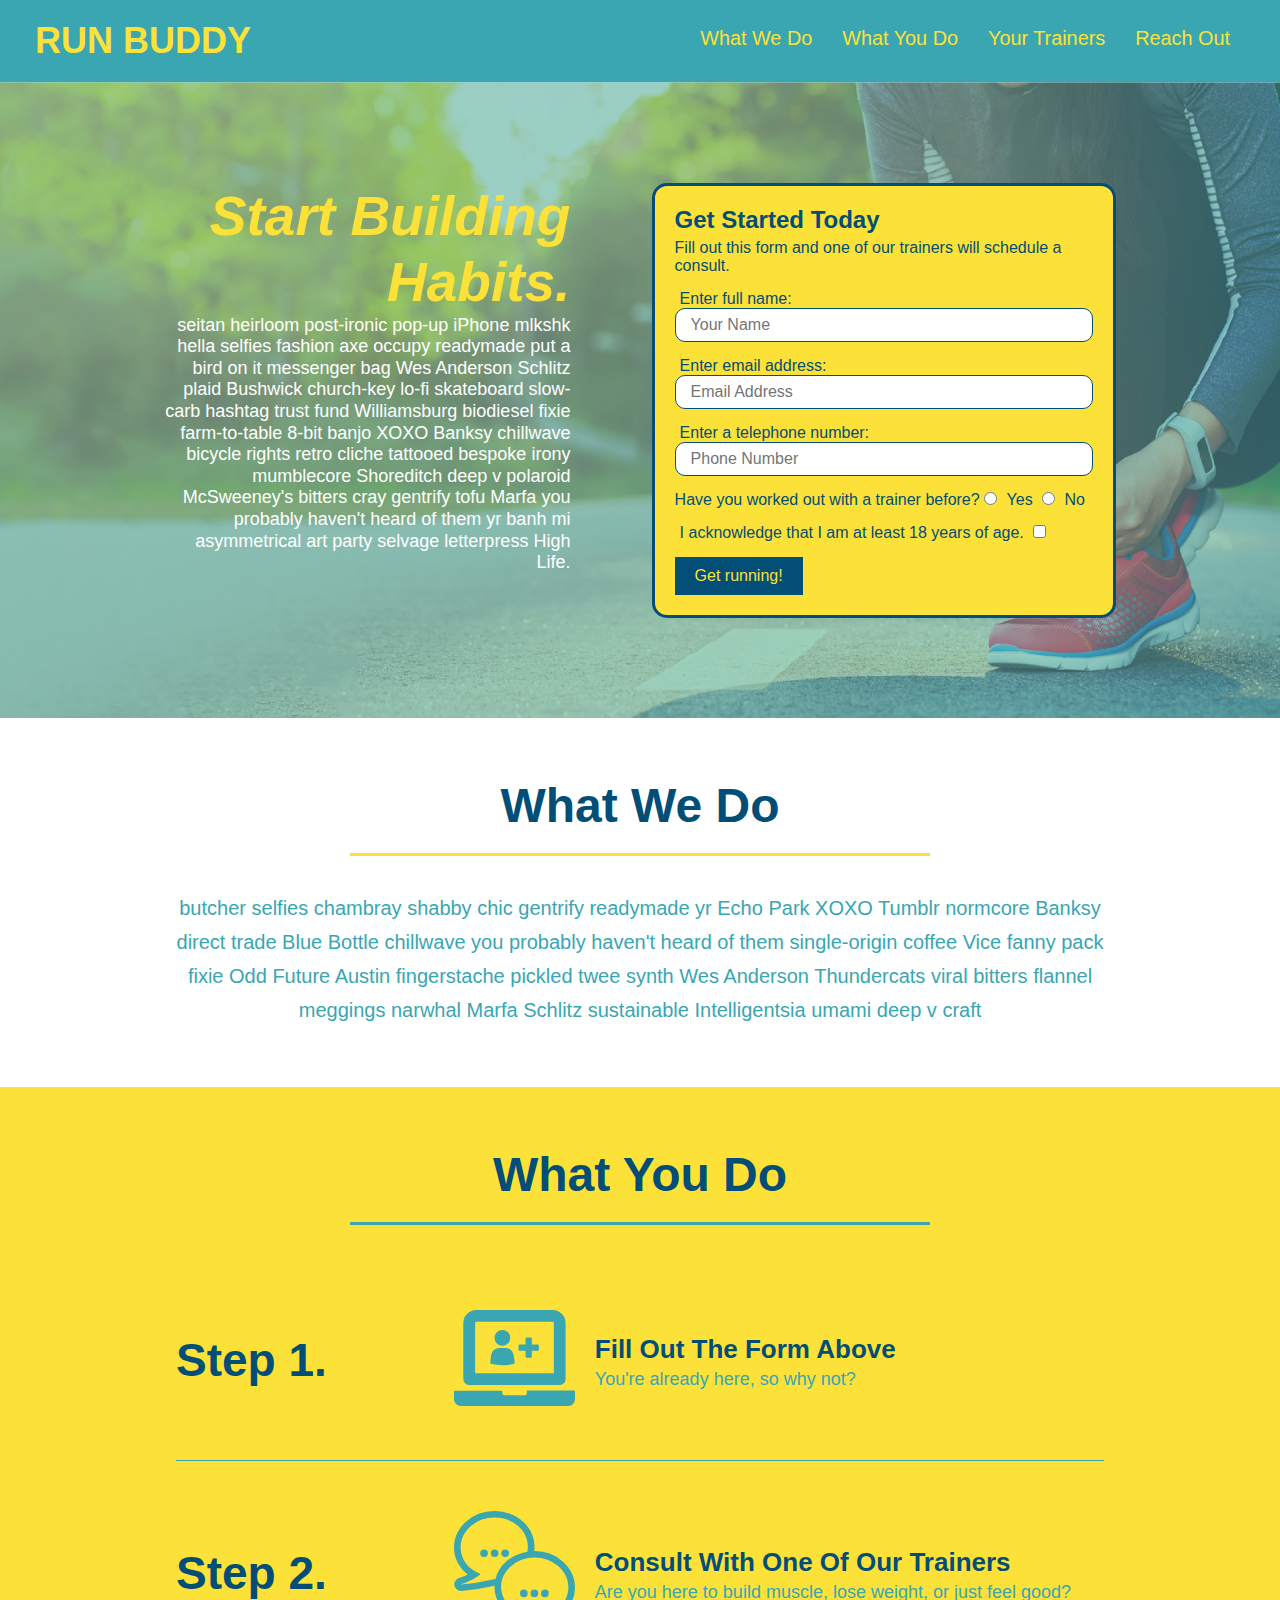
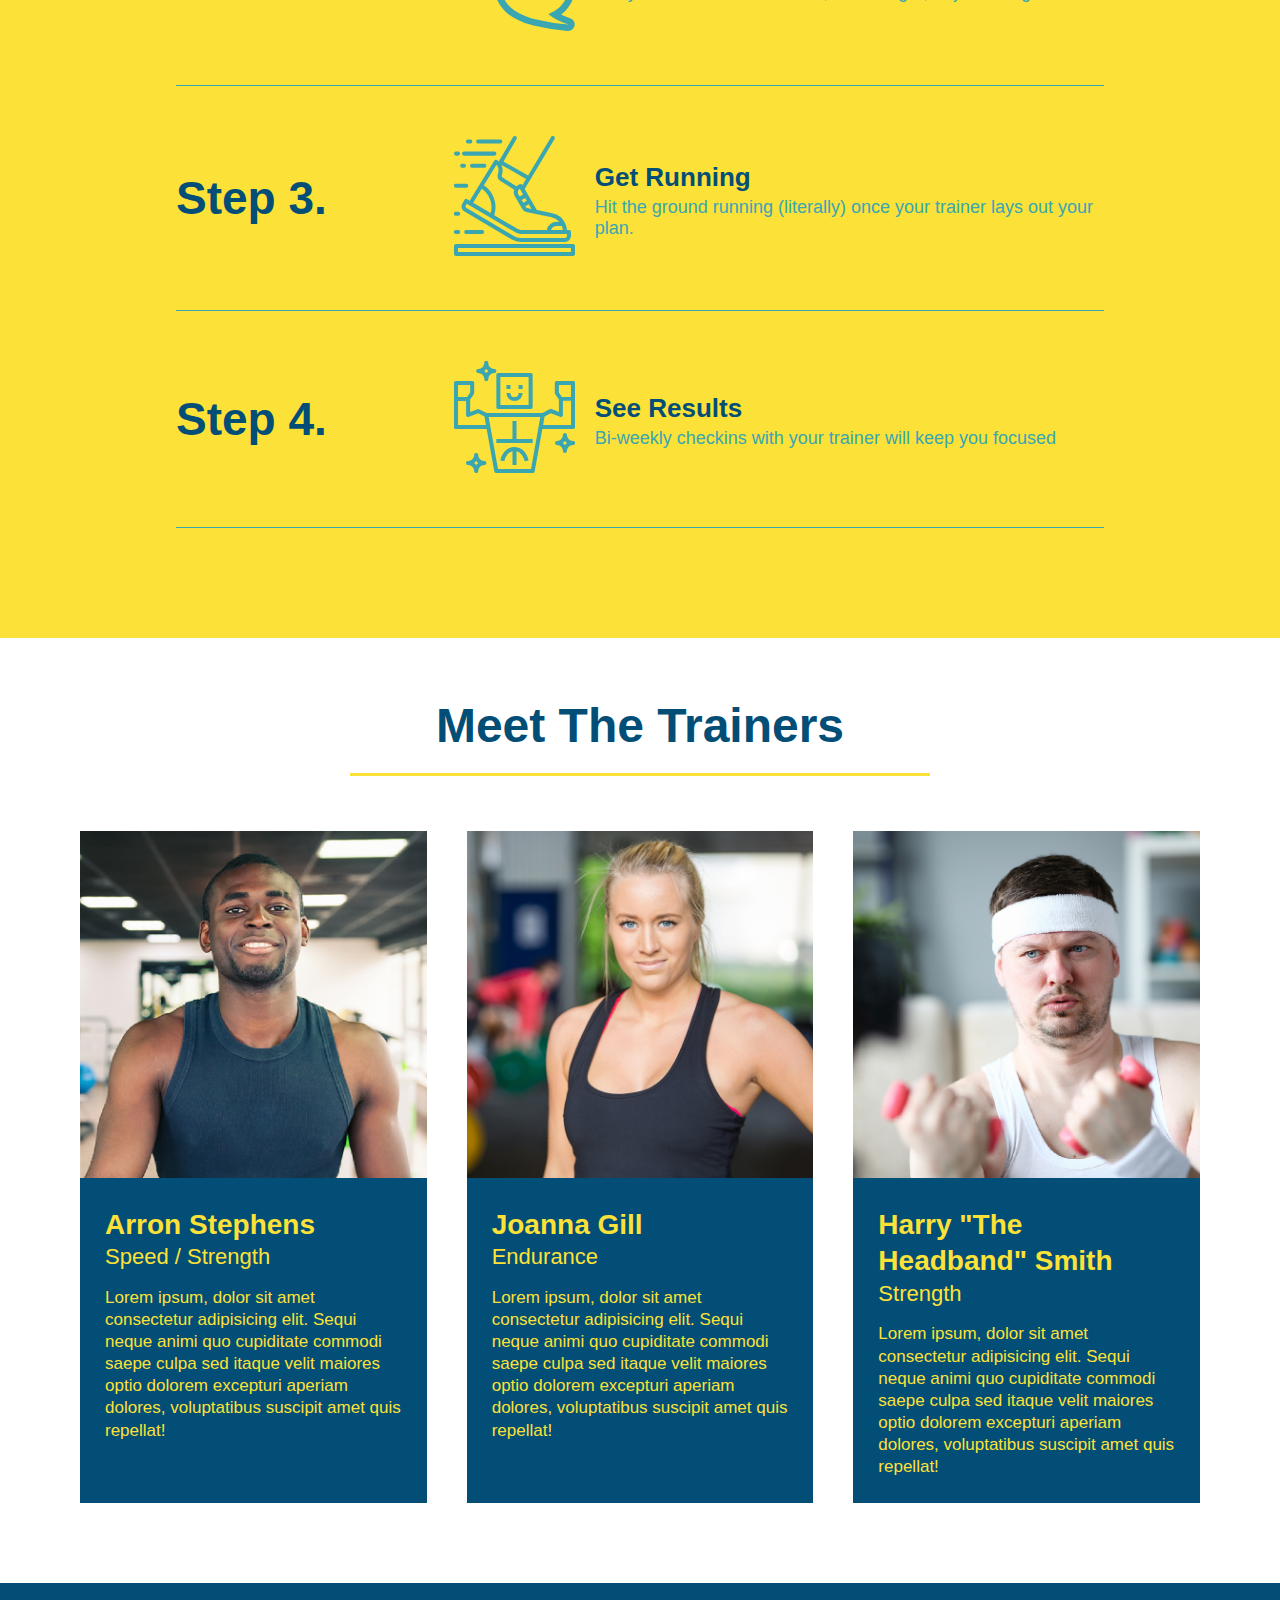
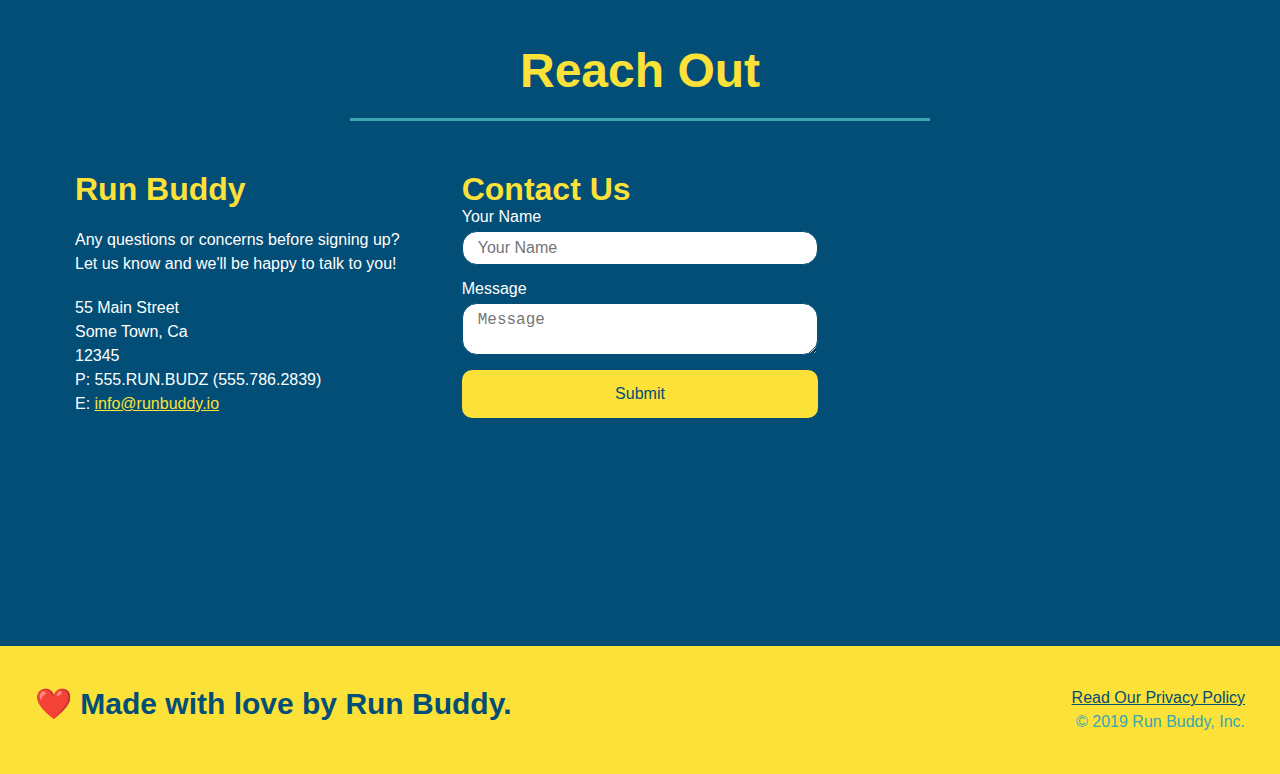
==== commit 7ff31fd6: "mediaqueries for small screens, tablets, phones" ====
--- a/index.html
+++ b/index.html
@@ -2,6 +2,7 @@
 <html lang="en">
   <head>
     <meta charset="UTF-8" />
+    <meta name="viewport" content="width=device-width, initial-scale=1.0" />
     <link rel="stylesheet" href="./assests/css/style.css">
     <title>Run Buddy</title>
   </head>
--- a/assests/css/style.css
+++ b/assests/css/style.css
@@ -45,7 +45,7 @@
 }
 
 header nav ul li a {
-  margin: 0 30px;
+  padding: 10px 15px;
   font-weight: lighter;
   font-size: 1.55vw;
 }
@@ -93,6 +93,7 @@
   display: flex;
   justify-content: center;
   flex-wrap: wrap;
+  align-items: flex-start;
 }
 
 .hero-cta {
@@ -101,7 +102,7 @@
   margin: 3.5%;
   color: #fff;
   font-size: 18px;
-  line-height: 1.3;
+  line-height: 1.2;
 }
 
 .hero-cta h2 {
@@ -112,6 +113,7 @@
 
 .hero-form {
   border: 3px solid #024e76;
+  border-radius: 15px;
   background-color: #fce138;
   padding: 20px;
   color: #024e76;
@@ -129,6 +131,7 @@
 
 .form-input {
   border: 1px solid #024e76;
+  border-radius: 10px;
   display: block;
   padding: 7px 15px;
   font-size: 16px;
@@ -153,7 +156,7 @@
 
 /* SECTION TITLE STYLES START */
 .section-title {
-  font-size: 55px;
+  font-size: 48px;
   border-bottom: 3px solid;
   color: #024e76;
   padding-bottom: 20px;
@@ -321,6 +324,7 @@
 
 .contact-form input, .contact-form textarea {
   border: 1px solid #024e76;
+  border-radius: 15px;
   display: block;
   padding: 7px 15px;
   font-size: 16px;
@@ -334,6 +338,7 @@
   width: 100%;
   border: none;
   background: #fce138;
+  border-radius: 10px;
   color: #024e76;
   text-align: center;
   padding: 15px 0;
@@ -358,4 +363,117 @@
 
 .flex-row {
   display: flex;
+}
+
+/* MEDIA QUERY FOR SMALLER DESKTOP SCREENS AND SMALLER */
+@media screen and (max-width: 980px) {
+   header {
+     padding-bottom: 0;
+     justify-content: center;
+   }
+
+   header h1 {
+     width: 100%;
+     text-align: center;
+   }
+
+   header nav ul {
+     margin-top: 20px;
+     width: 100%;
+     justify-content: center;
+   }
+
+   header nav ul li a {
+     font-size: 20px;
+   }
+
+   footer h2, footer div {
+     text-align: center;
+     width: 100%;
+   }
+
+   .hero-cta, .hero-form {
+    width: 100%;
+  }
+  
+  .hero-cta {
+    text-align: center;
+  }
+
+  .section-title {
+    width: 80%;
+  }
+  
+  .trainer {
+    flex: 0 70%;
+  }
+  
+  .contact-info iframe{
+    flex: 1 100%;
+  }
+}
+
+
+
+/* MEDIA QUERY FOR TABLETS AND SMALLER */
+@media screen and (max-width: 768px) {
+  section {
+    padding: 30px 15px;
+  }
+
+  .step h3 {
+    flex: 1 100%;
+    text-align: center;
+  }
+
+  .step-info {
+    flex: 2 100%;
+    text-align: center;
+    justify-content: center;
+  }
+
+  .step-img {
+    flex: 0 32%;
+    margin-right: 0;
+    margin-top: 15px;
+    margin-bottom: 15px;
+  }
+
+  .step-text {
+    flex: 100%;  
+  }
+
+}
+
+/* MEDIA QUERY FOR MOBILE PHONES AND SMALLER */
+@media screen and (max-width: 575px) {
+
+  .hero-form button {
+    width: 100%;
+  }
+
+  .section-title {
+    width: 95%;
+  }
+
+  .intro p {
+    width: 100%;
+  }
+
+  .trainer {
+    flex: 0 100%;
+  }
+
+  .contact-info {
+    text-align: center;
+  }
+
+  .contact-info > * {
+    flex: 0 100%;
+  }
+
+  .contact-form {
+    order: 3;
+  }
+  
 }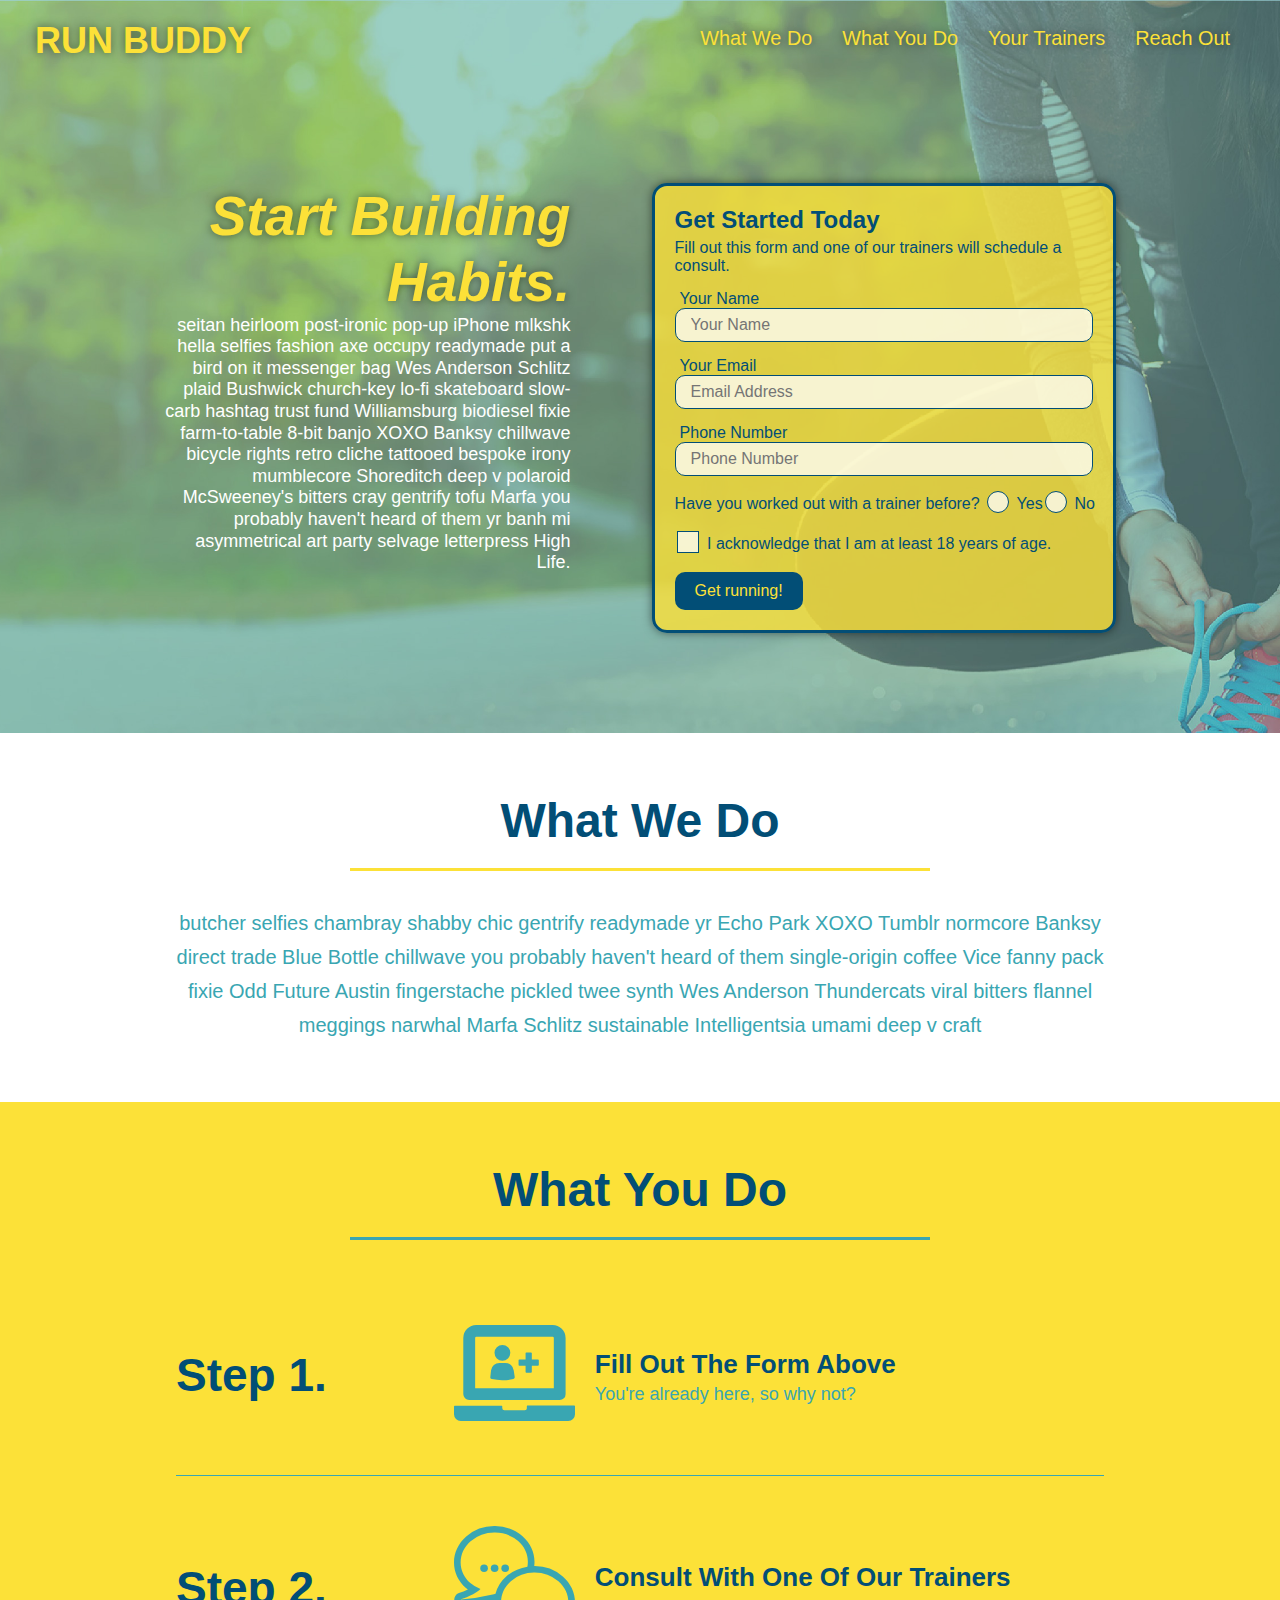
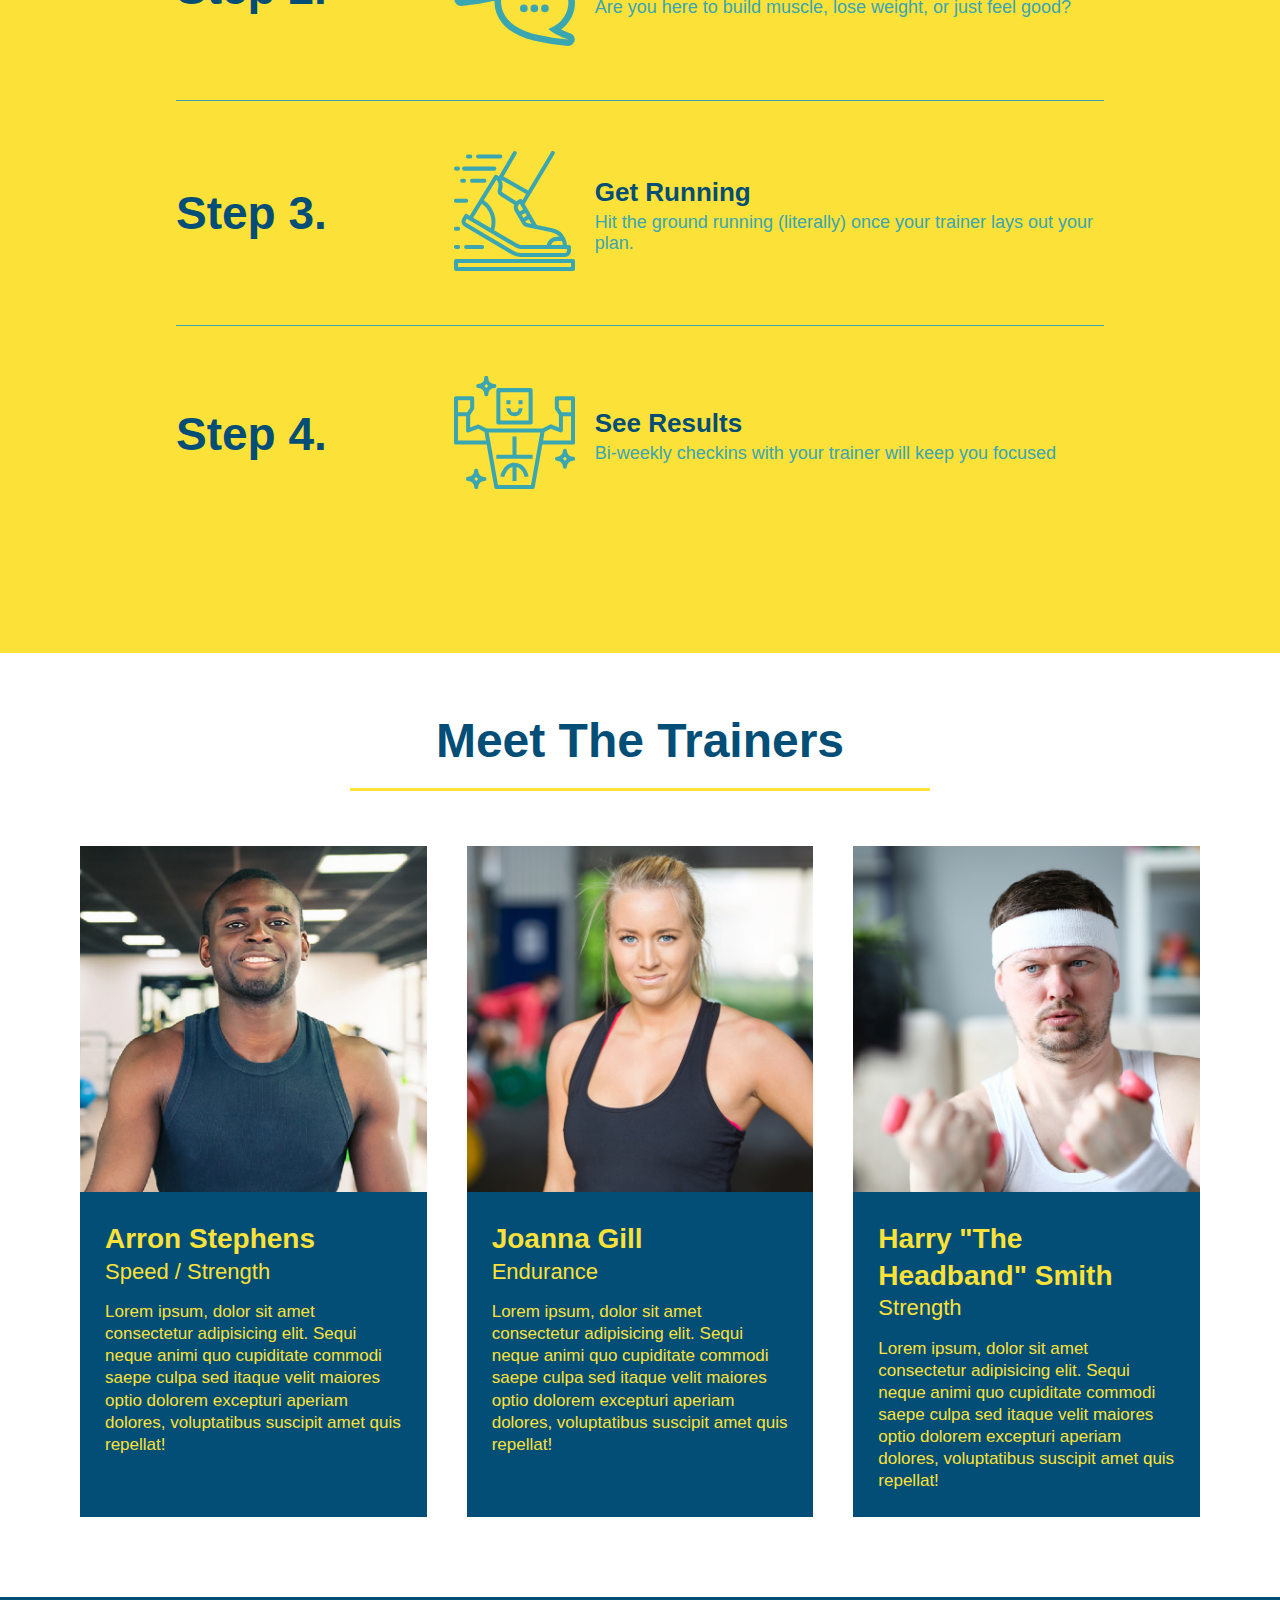
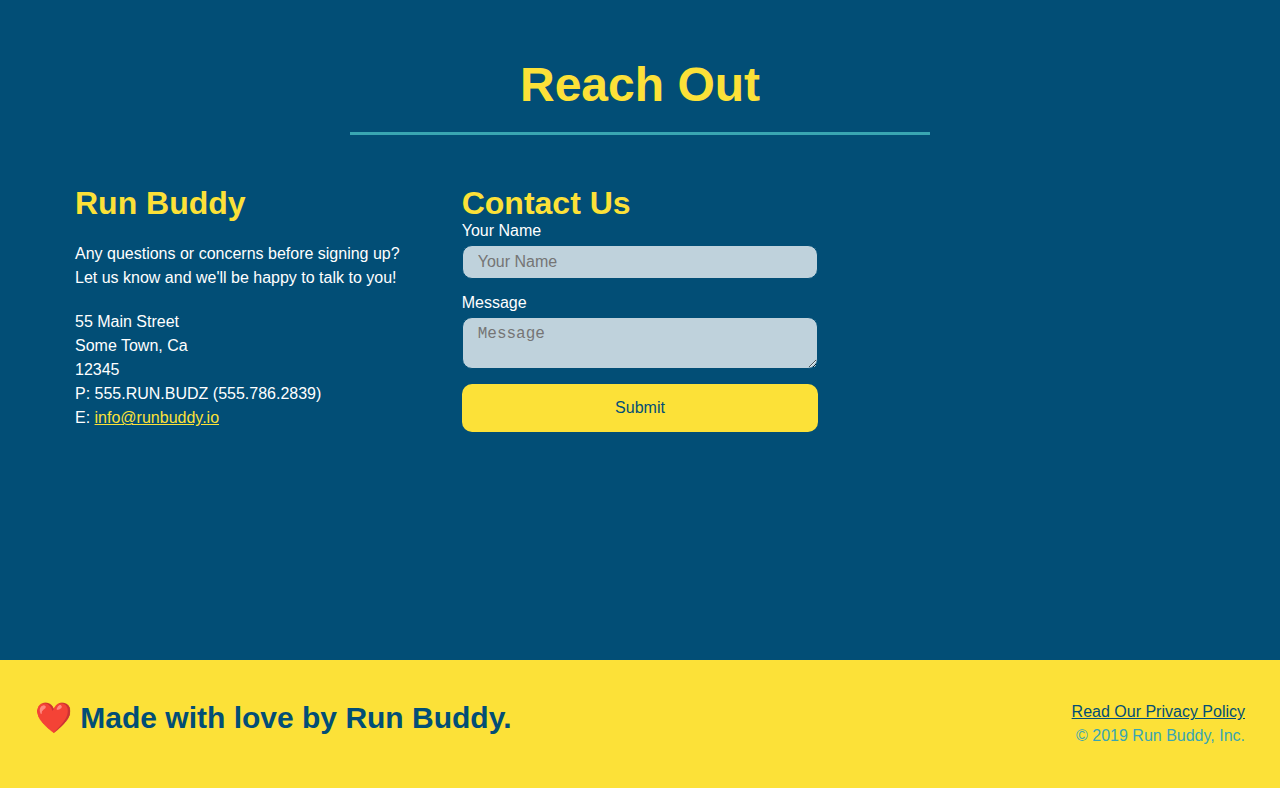
==== commit 2a944ead: "final css touches" ====
--- a/index.html
+++ b/index.html
@@ -49,24 +49,28 @@
         <h3>Get Started Today</h3>
         <p>Fill out this form and one of our trainers will schedule a consult.</p>
         <form>
-          <label for="name">Enter full name:</label>
+          <label for="name">Your Name</label>
           <input type="text" placeholder="Your Name" id="name" name="name" class="form-input" />
-          <label for="email">Enter email address:</label>
+          <label for="email">Your Email</label>
           <input type="email" placeholder="Email Address" id="email" name="email" class="form-input" />
-          <label for="phone">Enter a telephone number:</label>
+          <label for="phone">Phone Number</label>
           <input type="tel" placeholder="Phone Number" name="phone" id="phone" class="form-input" />
           <p>
-            Have you worked out with a trainer before? 
-            <input type="radio" name="trainer-confirm" id="trainer-yes" />
-            <label for="trainer-yes">Yes</label>
-            <input type="radio" name="trainer-confirm" id="trainer-no"/>
-            <label for="trainer-no">No</label>
+            Have you worked out with a trainer before?
+            <span class="radio-wrapper"> 
+              <input type="radio" name="trainer-confirm" id="trainer-yes" />
+              <label for="trainer-yes">Yes</label>
+            </span>
+            <span class="radio-wrapper">
+              <input type="radio" name="trainer-confirm" id="trainer-no"/>
+              <label for="trainer-no">No</label>
+            </span>
           </p>
           <p>
-            <label for="checkbox">
-              I acknowledge that I am at least 18 years of age.
-            </label>
-            <input type="checkbox" name="checkpoint1" id="checkbox" />
+            <span class="checkbox-wrapper">
+              <input type="checkbox" name="age-confirm" id="checkbox" />
+              <label for="checkbox">I acknowledge that I am at least 18 years of age.</label>
+            </span>
           </p>
           <button type="submit">
             Get running!
--- a/assests/css/style.css
+++ b/assests/css/style.css
@@ -4,8 +4,14 @@
   padding: 0;
 }
 
+:root {
+  --primary-color: #fce138;
+  --secondary-color: #024e76;
+  --tertiary-color: #39a6b2;
+}
+
 body {
-  color: #39a6b2;
+  color: var(--tertiary-color);
   font-family: Helvetica, Arial, sans-serif;
 }
 
@@ -13,8 +19,17 @@
 /* HEADER / NAV BAR STYLES START */
 
 header {
+  position: -webkit-sticky;
+  position: sticky;
+  z-index: 9999;
+  top: 0;
   padding: 20px 35px;
-  background-color: #39a6b2;
+  background-color: var(--tertiary-color);
+  background-image: url('../images/hero-bg.jpg');
+  background-attachment: fixed;
+  background-position: 80%;
+  background-size: cover;
+  background-position: center;
   display: flex;
   justify-content: space-between;
   flex-wrap: wrap;
@@ -24,12 +39,13 @@
   font-weight: bold;
   margin: 0;
   font-size: 36px;
-  color: #fce138;
+  color: var(--primary-color);
+  text-shadow: 0 0 10px rgba(0, 0, 0, 0.5);
 }
 
 header a {
   text-decoration: none;
-  color: #fce138;
+  color: var(--primary-color);
 }
 
 header nav {
@@ -48,6 +64,7 @@
   padding: 10px 15px;
   font-weight: lighter;
   font-size: 1.55vw;
+  text-shadow: 0 0 10px rgba(0, 0, 0, 0.5);
 }
 
 /* HEADER / NAVBAR STYLES END */
@@ -56,7 +73,7 @@
 
 /* FOOTER STYLES START */
 footer {
-  background: #fce138;
+  background: var(--primary-color);
   padding: 40px 35px;
   display: flex;
   justify-content: space-between;
@@ -65,7 +82,7 @@
 }
 
 footer h2 {
-  color: #024e76;
+  color: var(--secondary-color);
   font-size: 30px;
   margin: 0;
 }
@@ -76,7 +93,7 @@
 }
 
 footer a {
-  color: #024e76;
+  color: var(--secondary-color);
 }
 /* END FOOTER STYLES */
 
@@ -89,6 +106,8 @@
 .hero {
   background-image: url('../images/hero-bg.jpg');
   background-size: cover;
+  background-attachment: fixed;
+  background-position: 80%;
   background-position: center;
   display: flex;
   justify-content: center;
@@ -108,17 +127,19 @@
 .hero-cta h2 {
   font-style: italic;
   font-size: 55px;
-  color: #fce138;
+  color: var(--primary-color);
+  text-shadow: 0 0 10px rgba(0, 0, 0, 0.5);
 }
 
 .hero-form {
-  border: 3px solid #024e76;
+  border: 3px solid var(--secondary-color);
   border-radius: 15px;
-  background-color: #fce138;
+  background-color: rgba(252, 225, 56, 0.8);
   padding: 20px;
-  color: #024e76;
+  color: var(--secondary-color);
   width: 40%;
   margin: 3.5%;
+  box-shadow: 0 0 10px rgba(0, 0, 0, 0.5);
 }
 
 .hero-form h3 {
@@ -130,27 +151,98 @@
 }
 
 .form-input {
-  border: 1px solid #024e76;
+  background-color: rgba(255,255,255, 0.75);
+  border: 1px solid var(--secondary-color);
   border-radius: 10px;
   display: block;
   padding: 7px 15px;
   font-size: 16px;
-  color: #024e76;
+  color: var(--secondary-color);
   width: 100%;
   margin-bottom: 15px; 
 }
 
+.form-input:focus {
+  background-color: rgba(255, 255, 255, 1);
+  outline: none;
+}
+
+.checkbox-wrapper input, .radio-wrapper input {
+  opacity: 0;
+}
+
+.checkbox-wrapper label, .radio-wrapper label {
+  position: relative;
+  left: 10px;
+  margin: 10px;
+  line-height: 1.6;
+}
+
+.checkbox-wrapper label::before, .radio-wrapper label::before {
+  content: "";
+  height: 20px;
+  width: 20px;
+  background: rgba(255, 255, 255, 0.75);  
+  border: 1px solid var(--secondary-color);  
+  position: absolute;
+  top: -4px;
+  left: -30px;
+}
+
+.radio-wrapper label::before {
+  border-radius: 50%;
+}
+
+.radio-wrapper label::after {
+  content: "";
+  width: 20px;
+  height: 20px;
+  border-radius: 50%;
+  background: var(--secondary-color);
+  background-image: radial-gradient(circle, var(--tertiary-color), var(--secondary-color));
+  position: absolute;
+  left: -29px;
+  top: -3px;
+}
+
+.checkbox-wrapper input + label::after, 
+.radio-wrapper input + label::after {
+  content: none;
+}
+
+.checkbox-wrapper input:checked + label::after, 
+.radio-wrapper input:checked + label::after {
+  content: "";
+}
+
+.checkbox-wrapper label::after {
+  content: "";
+  height: 6px;
+  width: 14px;
+  border-left: 2px solid var(--secondary-color);
+  border-bottom: 2px solid var(--secondary-color);
+  position: absolute;
+  left: -26px;
+  top: 1px;
+  transform: rotate(-58deg);
+}
+
 .hero-form label {
   margin: 0 5px;
 }
 
 .hero-form button {
-  color: #fce138;
-  background-color: #024e76;
+  color: var(--primary-color);
+  background-color: var(--secondary-color);
   border: none;
+  border-radius: 10px;
   padding: 10px 20px;
   font-size: 16px;
-} 
+}
+
+.hero-form button:hover {
+  background-color: var(--tertiary-color);  
+}
 /* HERO STYLES END */
 
 
@@ -158,7 +250,7 @@
 .section-title {
   font-size: 48px;
   border-bottom: 3px solid;
-  color: #024e76;
+  color: var(--secondary-color);
   padding-bottom: 20px;
   text-align: center;
   margin: 0 auto 35px auto;
@@ -166,11 +258,11 @@
 }
 
 .primary-border {
-  border-color: #fce138;
+  border-color: var(--primary-color);
 }
 
 .secondary-border {
-  border-color: #39a6b2;
+  border-color: var(--tertiary-color);
 }
 /* SECTION TITLE STYLES END */
 
@@ -178,7 +270,7 @@
 
 .intro p {
   line-height: 1.7;
-  color: #39a6b2;
+  color: var(--tertiary-color);
   width: 80%;
   margin: 0 auto;
   font-size: 20px;
@@ -189,22 +281,26 @@
 
 /* WHAT YOU DO STYLES START */
 .steps { 
-  background: #fce138;
+  background: var(--primary-color);
 }
 
 .step {
   margin: 50px auto;
   padding-bottom: 50px;
   width: 80%;
-  border-bottom: 1px solid #39a6b2;
   display: flex;
   flex-wrap: wrap;
   align-items: center;
   justify-content: space-between;
 }
 
+.step:not(:last-child) {
+  border-bottom: 1px solid var(--tertiary-color);
+}
+
+
 .step h3 {
-  color: #024e76;
+  color: var(--secondary-color);
   font-size: 46px;
   flex: 1 30%;
 }
@@ -230,15 +326,16 @@
 }
 
 .step-text p {
-  color: #39a6b2;
+  color: var(--tertiary-color);
   font-size: 18px;
 }
 
 .step-text h4 {
   font-size: 26px;
   line-height: 1.5;
-  color: #024e76;
-}
+  color: var(--secondary-color);
+}
+
 
 /* WHAT YOU DO STYLES END */
 
@@ -254,8 +351,8 @@
 .trainer {
   margin: 20px;
   flex: 1;
-  background: #024e76;
-  color: #fce138;
+  background: var(--secondary-color);
+  color: var(--primary-color);
 }
 
 .trainer img {
@@ -284,11 +381,11 @@
 
 /* REACH OUT STYLES START */
 .contact {
-  background: #024e76;
+  background: var(--secondary-color);
 }
 
 .contact h2 {
-  color: #fce138;
+  color: var(--primary-color);
 }
 
 .contact-info {
@@ -311,7 +408,7 @@
 }
 
 .contact-info h3 {
-  color: #fce138;
+  color: var(--primary-color);
   font-size: 32px;
 }
 
@@ -323,30 +420,41 @@
 }
 
 .contact-form input, .contact-form textarea {
-  border: 1px solid #024e76;
-  border-radius: 15px;
+  border: 1px solid var(--secondary-color);
+  border-radius: 10px;
   display: block;
   padding: 7px 15px;
   font-size: 16px;
-  color: #024e76;
+  color: var(--secondary-color);
+  background-color: rgba(255,255,255,0.75);
   width: 100%;
   margin-bottom: 15px;
   margin-top: 5px;
 }
 
+.contact-form input:focus, .contact-form textarea:focus {
+  background-color: rgba(255,255,255,1);
+  outline: none;
+}
+
 .contact-form button {
   width: 100%;
   border: none;
-  background: #fce138;
+  background: var(--primary-color);
   border-radius: 10px;
-  color: #024e76;
+  color: var(--secondary-color);
   text-align: center;
   padding: 15px 0;
   font-size: 16px;
 }
 
+.contact-form button:hover {
+  color: var(--primary-color);
+  background: var(--tertiary-color);
+}
+
 .contact-info a {
-  color: #fce138;
+  color: var(--primary-color);
 }
 
 
@@ -370,6 +478,7 @@
    header {
      padding-bottom: 0;
      justify-content: center;
+     position: relative
    }
 
    header h1 {
@@ -387,6 +496,13 @@
      font-size: 20px;
    }
 
+   header nav ul li a:hover {
+    background: var(--primary-color);
+    color: var(--secondary-color);
+    border-radius: 15px;
+    text-shadow: none;
+  }
+
    footer h2, footer div {
      text-align: center;
      width: 100%;
